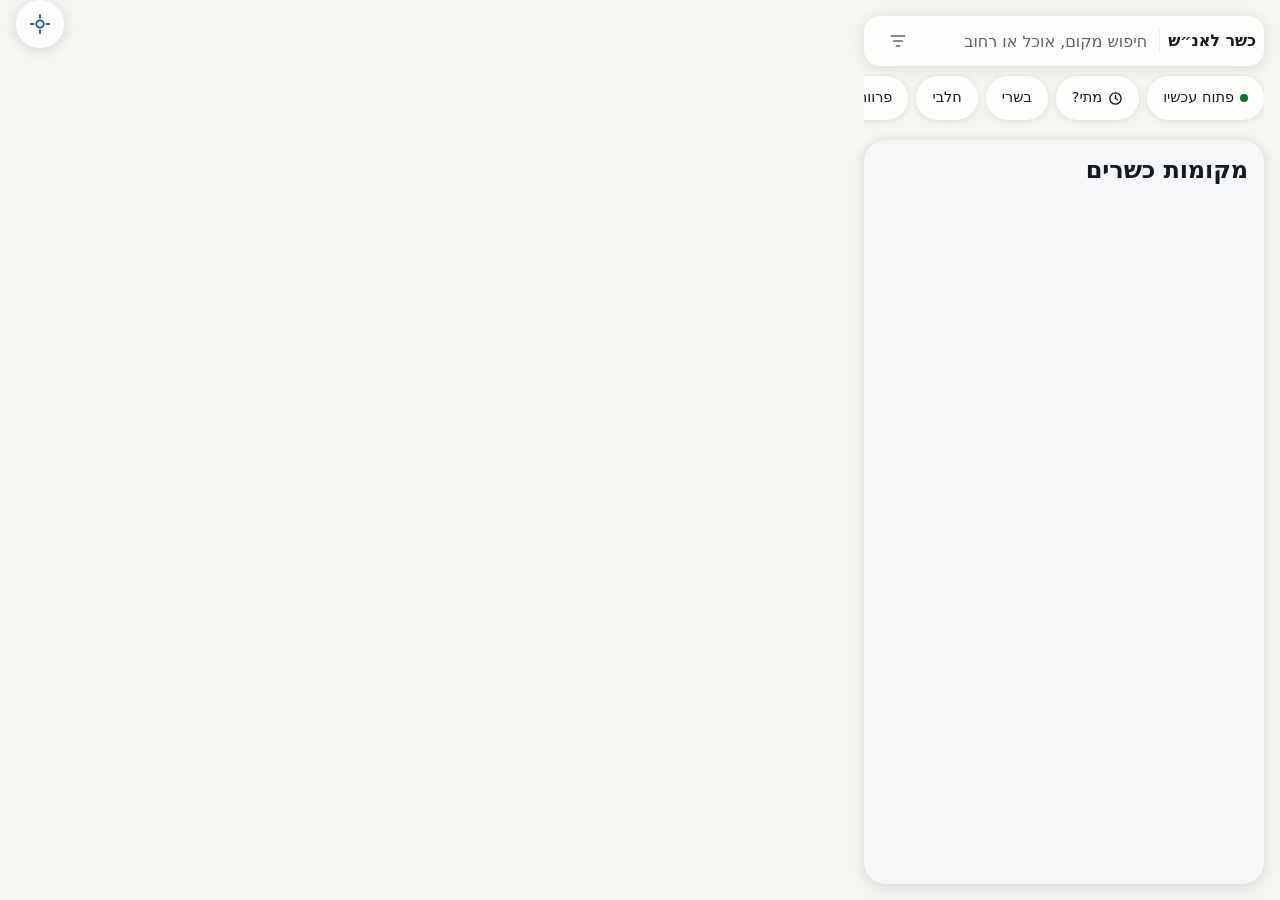
==== src/template.html @ d5790ea3 "S1-9 QA1-5 + REVIEW #3: pan race guard; theme-color light/dark; map style follows the system live Co" ====
<!DOCTYPE html>
<html lang="he" dir="rtl">
<head>
<meta charset="utf-8">
<meta name="viewport" content="width=device-width,initial-scale=1,viewport-fit=cover">
<meta name="theme-color" content="#F6F7F9" media="(prefers-color-scheme: light)"><meta name="theme-color" content="#0F1114" media="(prefers-color-scheme: dark)">
<meta name="description" content="מסעדות כשרות לאנ״ש לידך: מה פתוח עכשיו, הכשרות כפי שבמאגר מסעדות לאנ״ש חב״ד, ומרחק. גם לתכנון יום שישי.">
<meta property="og:type" content="website"><meta property="og:locale" content="he_IL"><meta property="og:site_name" content="כשר לאנ״ש">
<meta property="og:title" content="כשר לאנ״ש – מסעדות כשרות לידך">
<meta property="og:description" content="מה פתוח עכשיו, הכשרות והמרחק. לפי מאגר מסעדות לאנ״ש חב״ד.">
<meta property="og:image" content="https://vermillion-mousse-138977.netlify.app/og.png"><meta property="og:image:width" content="1200"><meta property="og:image:height" content="630">
<meta name="twitter:card" content="summary_large_image"><link rel="manifest" href="/manifest.webmanifest" crossorigin="use-credentials"><link rel="apple-touch-icon" href="/icon-180.png"><link rel="icon" type="image/png" href="/icon-192.png"><meta name="mobile-web-app-capable" content="yes"><meta name="apple-mobile-web-app-capable" content="yes"><meta name="apple-mobile-web-app-title" content="כשר לאנ״ש">
<title>כשר לאנ״ש – מסעדות כשרות לידך</title>
<link rel="stylesheet" href="/vendor/fonts.css">
<style>
/* Design system S1-7 – hybrid direction (Wolt base + Apple cleanliness), approved by the owner 26.11.
   Every colour, size, space, radius, shadow and duration is a token here; rules below use tokens only.
   Tekhelet (--brand) is for actions and the active state only. Contrast >= 4.5:1: scripts/contrast.py (CI). */
@font-face{font-family:"Rubik";src:url(/fonts/rubik.woff2) format("woff2");font-weight:400 600;font-style:normal;font-display:swap}
:root{
  color-scheme:light dark;
  /* type: Rubik, text 400/500, headings 600 */
  --font:"Rubik",system-ui,-apple-system,"Segoe UI",Arial,sans-serif;
  --fw-text:400;--fw-med:500;--fw-head:600;
  --fs-xs:12px;--fs-sm:13px;--fs-md:14.5px;--fs-base:15px;--fs-input:16px;--fs-lg:18px;--fs-xl:24px;--fs-title2:22px;--fs-2xl:27px;--fs-mk:14px;--fs-mk-sel:19px;
  --lh:1.45;--lh-tight:1.2;--ls-title:-.005em;
  /* spacing (4px scale) */
  --s1:4px;--s2:8px;--s3:12px;--s4:16px;--s5:20px;--s6:24px;--s7:32px;--s8:40px;
  /* sizes: tap targets >= 44px */
  --tap:44px;--search-h:50px;--chip-h:44px;--btn-h:48px;--fab:48px;--act-h:58px;--kb:40px;--kb-big:48px;--kb-mini:20px;--act-pri-h:52px;--row-h:80px;--pad-card:14px;--peek:168px;--sheet-gap:64px;--desk-top:140px;--desk-attr:432px;--toast-top:128px;
  --mk:28px;--mk-sel:40px;--mk-dot:10px;--cl:36px;--grab-w:38px;--grab-h:5px;--panel-w:400px;
  /* radii */
  --r-xs:8px;--r-sm:12px;--r-md:14px;--r-lg:16px;--r-xl:22px;--r-pill:999px;
  /* motion: restrained */
  --dur-fast:120ms;--dur:200ms;--dur-sheet:250ms;--ease:cubic-bezier(.2,.8,.2,1);--press:.98;
  --blur:blur(20px) saturate(1.7);
  --sb:env(safe-area-inset-bottom,0px);--st:env(safe-area-inset-top,0px);

  /* colour by role – light */
  --bg:#F6F7F9;--surface:#FFFFFF;--surface-hover:#FAFBFC;--ink:#16191E;--sub:#5B626C;--line:rgba(20,30,45,.08);--line-strong:#B3BAC4;--hover:rgba(20,30,45,.04);
  --brand:#0F5EA3;--on-brand:#FFFFFF;--brand-tint:#E6F0F9;--focus:#0F5EA3;
  --open:#11703A;--open-bg:#E5F2EA;--soon:#A24E00;--soon-bg:#FBEEDF;--closed:#B3261E;--closed-bg:#FBE9E7;
  --warn-ink:#704300;--warn-bg:#FFF3D6;
  /* kashrut groups (letter + colour + text); names are read by the script (HCOL) */
  --chabad:#24407A;--eda:#8C2D45;--landa:#6B5414;--products:#4B5563;--on-k:#FFFFFF;
  /* glass over the map (solid fallback below when backdrop-filter is missing) */
  --glass:rgba(255,255,255,.80);--glass-chip:rgba(255,255,255,.86);--glass-float:rgba(255,255,255,.90);--glass-solid:#FFFFFF;
  --grabber:#C9CDD3;--scrim:rgba(10,14,20,.38);--toast-bg:rgba(22,25,30,.92);--toast-ink:#FFFFFF;
  --map-bg:#F5F4F0;--map-halo:#F8F7F3;--pin-ring:#FFFFFF;--me:#2B7CFF;--me-halo:rgba(43,124,255,.18);--attr-bg:rgba(255,255,255,.75);
  /* shadows: very soft */
  --sh-card:0 1px 2px rgba(20,30,45,.04),0 2px 10px rgba(20,30,45,.05);
  --sh-float:0 2px 12px rgba(20,30,45,.14);--sh-search:0 2px 14px rgba(20,30,45,.10);--sh-chip:0 1px 6px rgba(20,30,45,.10);
  --sh-sheet:0 -6px 28px rgba(20,30,45,.09);--sh-mk:0 1px 4px rgba(20,30,45,.25);--sh-mk-sel:0 3px 8px rgba(20,30,45,.30);
}
@media (prefers-color-scheme:dark){:root{
  --bg:#0F1114;--surface:#1B1E23;--surface-hover:#22262C;--ink:#F1F3F6;--sub:#A3AAB4;--line:rgba(255,255,255,.08);--line-strong:#5A626D;--hover:rgba(255,255,255,.05);
  --brand:#5BA6E8;--on-brand:#07182A;--brand-tint:#16293C;--focus:#7DBBF0;
  --open:#62D394;--open-bg:#173A27;--soon:#F6AE5E;--soon-bg:#3B2A14;--closed:#FF8F85;--closed-bg:#3F1D1B;
  --warn-ink:#F6D184;--warn-bg:#3A2E12;
  --chabad:#A9C1F2;--eda:#F2A9BA;--landa:#E6C873;--products:#B9C1CC;--on-k:#121418;
  --glass:rgba(36,40,46,.82);--glass-chip:rgba(36,40,46,.88);--glass-float:rgba(36,40,46,.92);--glass-solid:#24282E;
  --grabber:#4A4F57;--scrim:rgba(0,0,0,.55);--toast-bg:rgba(241,243,246,.94);--toast-ink:#16191E;
  --map-bg:#22252A;--map-halo:#1A1C20;--pin-ring:#1B1E23;--me:#5BA6E8;--me-halo:rgba(91,166,232,.22);--attr-bg:rgba(27,30,35,.8);
  --sh-card:none;--sh-float:0 2px 12px rgba(0,0,0,.5);--sh-search:0 2px 14px rgba(0,0,0,.45);--sh-chip:none;
  --sh-sheet:0 -6px 28px rgba(0,0,0,.5);--sh-mk:0 1px 4px rgba(0,0,0,.5);--sh-mk-sel:0 3px 8px rgba(0,0,0,.55);
}}
*{box-sizing:border-box;-webkit-tap-highlight-color:transparent}
html,body{margin:0;height:100%;overflow:hidden;background:var(--bg);color:var(--ink);font-family:var(--font);font-weight:var(--fw-text);font-size:var(--fs-input);line-height:var(--lh);-webkit-font-smoothing:antialiased;-webkit-text-size-adjust:100%}
button,input,select{font:inherit;color:inherit}
button{cursor:pointer;transition:transform var(--dur-fast),background-color var(--dur),color var(--dur)}
button:active{transform:scale(var(--press))}
:focus{outline:none}
:focus-visible{outline:3px solid var(--focus);outline-offset:2px}
[hidden]{display:none!important}
/* the script still names the old font inline (kashrut letter, svg map) – Rubik wins */
[style*="Assistant"],text{font-family:var(--font)!important}

/* ---------- map ---------- */
#map{position:fixed;inset:0;z-index:0;background:var(--map-bg)}
#svgmap{position:fixed;inset:0;width:100%;height:100%;z-index:0;background:var(--map-bg)}

/* ---------- top bar: translucent search + chips over the map ---------- */
.topbar{position:fixed;top:calc(var(--s3) + var(--st));right:var(--s3);left:var(--s3);z-index:30;display:flex;flex-direction:column;gap:var(--s2);pointer-events:none}
.topbar>*{pointer-events:auto}
.sbar{display:flex;align-items:center;gap:var(--s1);height:var(--search-h);background:var(--glass);border-radius:var(--r-lg);box-shadow:var(--sh-search);padding:0 var(--s1) 0 var(--s3);-webkit-backdrop-filter:var(--blur);backdrop-filter:var(--blur)}
.brandmark{margin:0;flex:0 0 auto;font-weight:var(--fw-head);font-size:var(--fs-input);color:var(--ink);padding:0 var(--s1);letter-spacing:var(--ls-title);white-space:nowrap}
.sbar .sep{width:1px;height:var(--s6);background:var(--line)}
.sbar input{flex:1;min-width:0;border:0;outline:0;background:transparent;height:100%;font-size:var(--fs-input);padding:0 var(--s2);color:var(--ink)}
.sbar input::placeholder{color:var(--sub);opacity:1}
.sbar:focus-within{box-shadow:0 0 0 2px var(--focus),var(--sh-search)}
.ibtn{flex:0 0 var(--tap);height:var(--tap);border:0;background:transparent;border-radius:var(--r-sm);display:grid;place-items:center;color:var(--sub);position:relative}
.ibtn:hover{background:var(--hover)}
.ibtn .badge{position:absolute;top:var(--s1);left:var(--s1);min-width:18px;height:18px;border-radius:var(--r-pill);background:var(--brand);color:var(--on-brand);font-size:var(--fs-xs);font-weight:var(--fw-head);display:none;place-items:center;padding:0 5px;font-variant-numeric:tabular-nums}
.ibtn .badge.on{display:grid}
.chips{display:flex;gap:var(--s2);overflow-x:auto;scrollbar-width:none;padding:2px var(--s3) var(--s1);margin:0 calc(-1 * var(--s3))}
.chips::-webkit-scrollbar{display:none}
.chip{flex:0 0 auto;height:var(--chip-h);padding:0 var(--s4);border-radius:var(--r-xl);border:0;background:var(--glass-chip);box-shadow:var(--sh-chip);font-size:var(--fs-md);font-weight:var(--fw-med);color:var(--ink);display:flex;align-items:center;gap:6px;white-space:nowrap;font-variant-numeric:tabular-nums;-webkit-backdrop-filter:var(--blur);backdrop-filter:var(--blur)}
.chip.on{background:var(--brand);color:var(--on-brand)}
.chip .d{width:var(--s2);height:var(--s2);border-radius:50%;background:var(--open)}
.chip.on .d{background:currentColor}
.offl{padding:var(--s2) var(--s3);border-radius:var(--r-sm);background:var(--warn-bg);color:var(--warn-ink);font-size:var(--fs-sm);font-weight:var(--fw-med);text-align:center;box-shadow:var(--sh-float)}

/* ---------- floating map button ---------- */
.fab{position:fixed;z-index:20;left:var(--s3);width:var(--fab);height:var(--fab);border-radius:50%;border:0;background:var(--glass-float);box-shadow:var(--sh-float);display:grid;place-items:center;color:var(--brand);transition:bottom var(--dur-sheet) var(--ease);-webkit-backdrop-filter:var(--blur);backdrop-filter:var(--blur)}
@supports not ((backdrop-filter:blur(1px)) or (-webkit-backdrop-filter:blur(1px))){.sbar,.chip:not(.on),.fab{background:var(--glass-solid)}}

/* ---------- sheet ---------- */
.sheet{position:fixed;left:0;right:0;bottom:0;z-index:25;height:calc(100% - var(--sheet-gap) - var(--st));background:var(--bg);border-radius:var(--r-xl) var(--r-xl) 0 0;box-shadow:var(--sh-sheet);display:flex;flex-direction:column;transform:translateY(calc(100% - var(--peek)));transition:transform var(--dur-sheet) var(--ease);will-change:transform;touch-action:none}
.sheet.drag{transition:none}
.shead{flex:0 0 auto;padding:var(--s2) var(--s4) var(--s2);cursor:grab}
.grab{width:var(--grab-w);height:var(--grab-h);border-radius:3px;background:var(--grabber);margin:0 auto var(--s3)}
.stitle{display:flex;align-items:baseline;justify-content:space-between;gap:var(--s3)}
.stitle h2{margin:0;font-size:var(--fs-xl);font-weight:var(--fw-head);line-height:var(--lh-tight);letter-spacing:var(--ls-title)}
.stitle span{font-size:var(--fs-sm);color:var(--sub);font-variant-numeric:tabular-nums;white-space:nowrap}
.sbody{flex:1;overflow-y:auto;overscroll-behavior:contain;touch-action:pan-y;padding:0 var(--s4) calc(var(--s4) + var(--sb))}
.sec-h{font-size:var(--fs-lg);font-weight:var(--fw-head);color:var(--ink);padding:var(--s4) 2px var(--s2)}

/* place row: white rounded card, no lines, ~80px: name / address / kashrut · status label */
.item{display:flex;gap:var(--s3);align-items:center;width:100%;min-height:var(--row-h);text-align:right;border:0;background:var(--surface);border-radius:var(--r-lg);box-shadow:var(--sh-card);padding:10px var(--pad-card);margin-bottom:var(--s2);color:var(--ink)}
.item:hover{background:var(--surface-hover)}
/* kashrut badge: the letter is the badge, the food icon a small white tag on it */
.item .pinx{flex:0 0 var(--kb);height:var(--kb);border-radius:50%;display:grid;place-items:center;color:var(--on-k);position:relative;align-self:center}
.pinx svg{position:absolute;bottom:-3px;left:-5px;width:var(--kb-mini);height:var(--kb-mini);padding:3px;border-radius:50%;background:var(--surface);color:var(--sub);box-shadow:var(--sh-mk);stroke-width:2.2}
.pinx i{font:var(--fw-head) var(--fs-lg)/1 var(--font);font-style:normal}
.item .bd{flex:1;min-width:0;display:flex;flex-direction:column;gap:1px}
.item .nm{font-size:var(--fs-input);font-weight:var(--fw-med);line-height:1.25;white-space:nowrap;overflow:hidden;text-overflow:ellipsis}
.item .l2{font-size:var(--fs-sm);color:var(--sub);line-height:1.35;white-space:nowrap;overflow:hidden;text-overflow:ellipsis}
.item .l3{display:flex;flex-wrap:wrap;gap:var(--s1) var(--s2);font-size:var(--fs-sm);margin-top:3px;align-items:center;color:var(--sub)}
.item .kh{font-weight:var(--fw-med);white-space:nowrap;overflow:hidden;text-overflow:ellipsis;max-width:100%}
.item .l3 [class^="st-"]{display:inline-block;padding:1px var(--s2);border-radius:var(--r-xs);font-weight:var(--fw-med)}
.item .ds{flex:0 0 auto;align-self:flex-start;font-size:var(--fs-sm);font-weight:var(--fw-med);color:var(--sub);text-align:left;margin-top:2px;font-variant-numeric:tabular-nums}
.item .src{color:var(--warn-ink);font-weight:var(--fw-med);margin-top:3px}
/* status: text colour + quiet label background */
.st-y{color:var(--open);background:var(--open-bg)}.st-s{color:var(--soon);background:var(--soon-bg)}.st-n{color:var(--closed);background:var(--closed-bg)}
.st-u{color:var(--sub);font-weight:var(--fw-med)}.st-x{color:var(--closed);background:var(--closed-bg);text-decoration:line-through}
[class^="st-"]{font-variant-numeric:tabular-nums}
.k-chabad{color:var(--chabad)}.k-eda{color:var(--eda)}.k-landa{color:var(--landa)}.k-products{color:var(--products)}
.b-chabad{background:var(--chabad)}.b-eda{background:var(--eda)}.b-landa{background:var(--landa)}
.b-products{background:var(--surface);color:var(--products)!important;box-shadow:inset 0 0 0 2px var(--products)}
.more{display:flex;align-items:center;justify-content:center;width:100%;margin:var(--s1) 0 var(--s2);min-height:var(--tap);padding:0 var(--s4);border-radius:var(--r-md);border:0;background:var(--surface);box-shadow:var(--sh-card);font-weight:var(--fw-med);font-size:var(--fs-md);color:var(--brand)}
.empty{display:flex;flex-direction:column;align-items:center;gap:6px;padding:var(--s7) var(--s6);text-align:center;color:var(--sub);line-height:1.5}
.empty b{display:block;color:var(--ink);font-size:var(--fs-input);font-weight:var(--fw-med)}
.empty .btn{margin-top:var(--s2)}
/* "what's near you": calm card, quiet tinted town button */
.cta{display:flex;gap:var(--s3);align-items:center;margin:var(--s1) 0 var(--s2);padding:var(--s3) var(--pad-card);border-radius:var(--r-lg);background:var(--surface);box-shadow:var(--sh-card)}
.cta p{margin:0;flex:1;font-size:var(--fs-sm);color:var(--sub);line-height:1.45}
.cta p b{display:block;color:var(--ink);font-size:var(--fs-base);font-weight:var(--fw-med)}
.btn{min-height:var(--tap);height:var(--tap);padding:0 var(--s4);border-radius:var(--r-md);border:0;font-weight:var(--fw-med);white-space:nowrap;display:inline-flex;align-items:center;justify-content:center;gap:6px}
.btn.pri{background:var(--brand);color:var(--on-brand)}
.btn.ghost{background:var(--brand-tint);color:var(--brand)}
.note{margin:var(--s1) 2px var(--s2);color:var(--sub);font-size:var(--fs-sm);line-height:1.5}
.shab{margin:var(--s1) 0 var(--s2);padding:10px var(--s3);border-radius:var(--r-lg);background:var(--surface);box-shadow:var(--sh-card);color:var(--ink);font-size:var(--fs-md);font-weight:var(--fw-med);line-height:1.45;font-variant-numeric:tabular-nums}
.instc{margin:var(--s1) 0 var(--s2);padding:var(--s3) var(--pad-card);border-radius:var(--r-lg);background:var(--surface);box-shadow:var(--sh-card);display:flex;gap:var(--s2);align-items:center}
.instc p{flex:1;margin:0;font-size:var(--fs-sm);color:var(--sub);line-height:1.45}.instc p b{color:var(--ink);font-weight:var(--fw-med);font-size:var(--fs-base)}
.recent{display:flex;gap:var(--s2);overflow-x:auto;scrollbar-width:none;padding:0 0 var(--s2);margin:0 calc(-1 * var(--s4));padding-inline:var(--s4)}
.recent::-webkit-scrollbar{display:none}
.recent button{flex:0 0 auto;min-height:var(--tap);padding:0 var(--s4);border:0;border-radius:var(--r-xl);background:var(--surface);box-shadow:var(--sh-card);font-weight:var(--fw-med);font-size:var(--fs-md);color:var(--ink)}
.foot{padding:var(--s5) 2px var(--s1);font-size:var(--fs-xs);color:var(--sub);line-height:1.6}
.foot a{color:var(--brand);display:inline-block;padding:var(--s3) 0}

/* ---------- place card: calm large title, small grey metadata, white groups ---------- */
.det{padding:0}
.det .back{display:inline-flex;align-items:center;gap:var(--s1);border:0;background:transparent;color:var(--brand);font-weight:var(--fw-med);padding:0 var(--s2);margin-inline-start:calc(-1 * var(--s2));height:var(--tap);border-radius:var(--r-md)}
.det .hd{display:flex;align-items:flex-start;gap:var(--s2);margin-top:var(--s2)}
.det h3{flex:1;margin:0;font-size:var(--fs-2xl);font-weight:var(--fw-head);line-height:1.15;letter-spacing:var(--ls-title);text-wrap:balance}
.fav{flex:0 0 var(--tap);height:var(--tap);border:0;background:transparent;color:var(--brand);display:grid;place-items:center;border-radius:50%;margin-top:-6px}
.det .addr{color:var(--sub);font-size:var(--fs-base);margin-top:var(--s1)}
.det .row{display:flex;gap:var(--s1) var(--s3);flex-wrap:wrap;margin-top:var(--s3);font-size:var(--fs-sm);color:var(--sub);align-items:center}
.det .row [class^="st-"]{flex-basis:auto;padding:5px var(--s3);border-radius:10px;font-size:var(--fs-base);font-weight:var(--fw-med)}
.det .row .st-u{padding:0}
.acts{display:grid;grid-template-columns:repeat(3,1fr);gap:var(--s2);margin:var(--s4) 0}
.acts a,.acts button{min-height:var(--act-h);padding:var(--s2) var(--s1);border-radius:var(--r-md);border:0;background:var(--surface);box-shadow:var(--sh-card);display:flex;flex-direction:column;align-items:center;justify-content:center;gap:var(--s1);color:var(--brand);text-decoration:none;font-size:var(--fs-sm);font-weight:var(--fw-med)}
.acts a.pri{grid-column:1/-1;flex-direction:row;gap:var(--s2);min-height:var(--act-pri-h);background:var(--brand);color:var(--on-brand);font-size:var(--fs-input);box-shadow:none}
.acts .off{color:var(--sub);opacity:.6;pointer-events:none;box-shadow:none;background:transparent}
.acts small{display:block;font-size:var(--fs-xs);font-weight:var(--fw-text);direction:ltr;white-space:nowrap;color:var(--sub);font-variant-numeric:tabular-nums}.acts a span{text-align:center}
.kbox{display:flex;gap:var(--s3);align-items:center;padding:var(--pad-card);border-radius:var(--r-lg);background:var(--surface);box-shadow:var(--sh-card)}
.kbox .ks{flex:0 0 var(--kb-big);height:var(--kb-big);border-radius:50%;display:grid;place-items:center;color:var(--on-k);font-weight:var(--fw-head)!important}
.kbox .kt{font-size:var(--fs-sm);color:var(--sub);font-weight:var(--fw-med)}
.kbox .kn{font-size:var(--fs-input);font-weight:var(--fw-med);line-height:1.35}
.ksrc{font-size:var(--fs-xs);color:var(--sub);margin-top:var(--s1);line-height:1.45}
.dl{margin-top:10px;padding:var(--pad-card);border-radius:var(--r-lg);background:var(--surface);box-shadow:var(--sh-card)}
.dl h4{margin:0 0 var(--s2);font-size:var(--fs-sm);color:var(--sub);font-weight:var(--fw-head)}
.hrs{display:grid;grid-template-columns:auto 1fr;gap:6px var(--s4);font-size:var(--fs-base);font-variant-numeric:tabular-nums}
.hrs span:nth-child(odd){color:var(--sub)}
.hrs .t{font-weight:var(--fw-med);color:var(--ink)!important}
.hrs bdi{unicode-bidi:isolate;direction:ltr;text-align:right}
.src{font-size:var(--fs-xs);color:var(--sub);margin-top:var(--s2);line-height:1.5}
.src .stale{color:var(--warn-ink);font-weight:var(--fw-med)}
.dl .src .stale:only-child{display:block;padding:var(--s2) var(--s3);border-radius:var(--r-sm);background:var(--warn-bg)}
.warn{font-size:var(--fs-sm);color:var(--sub);margin:var(--s4) 2px var(--s2);line-height:1.5}

/* ---------- dialogs (filter, when, town) ---------- */
.scrim{position:fixed;inset:0;background:var(--scrim);z-index:40;opacity:0;pointer-events:none;transition:opacity var(--dur)}
.scrim.on{opacity:1;pointer-events:auto}
.dlg{position:fixed;z-index:50;left:0;right:0;bottom:0;max-height:88%;overflow:auto;background:var(--bg);border-radius:var(--r-xl) var(--r-xl) 0 0;box-shadow:var(--sh-sheet);padding:var(--s2) var(--s4) calc(var(--s4) + var(--sb));scroll-padding-bottom:90px;transform:translateY(calc(100% + var(--s8)));transition:transform var(--dur-sheet) var(--ease)}
.dlg::before{content:"";display:block;width:var(--grab-w);height:var(--grab-h);border-radius:3px;background:var(--grabber);margin:var(--s1) auto var(--s3)}
.dlg.on{transform:none}
.dlg h3{margin:var(--s1) 0 0;font-size:var(--fs-title2);font-weight:var(--fw-head);letter-spacing:var(--ls-title)}
.fg{margin-top:var(--s5)}
.fg h4{margin:0 0 var(--s2);font-size:var(--fs-sm);font-weight:var(--fw-head);color:var(--sub)}
.opts{display:flex;flex-wrap:wrap;gap:var(--s2)}
.opt{min-height:var(--tap);padding:0 var(--s4);border-radius:var(--r-xl);border:0;background:var(--surface);box-shadow:var(--sh-card);font-size:var(--fs-md);font-weight:var(--fw-med);display:flex;align-items:center;gap:var(--s2);color:var(--ink)}
.opt.on{background:var(--brand);color:var(--on-brand);box-shadow:none}
.opt .d{width:10px;height:10px;border-radius:50%}
.opt.on .d{box-shadow:0 0 0 2px var(--on-brand)}
.sel{width:100%;height:var(--btn-h);border:0;border-radius:var(--r-md);padding:0 var(--s3);background:var(--surface);box-shadow:var(--sh-card);font-size:var(--fs-input);color:var(--ink)}
.fg:last-of-type{margin-bottom:var(--s2)}
.dbar{position:sticky;bottom:calc(-1 * var(--s4) - var(--sb));display:flex;gap:var(--s2);background:var(--bg);padding:14px 0 6px;margin-top:var(--s4)}
.dbar .btn{flex:1;height:var(--btn-h);font-size:var(--fs-base)}
.dbar .btn.ghost{flex:0 0 auto;padding:0 var(--s5)}

.toast{position:fixed;z-index:60;top:calc(var(--toast-top) + var(--st));left:50%;transform:translate(-50%,-8px);background:var(--toast-bg);color:var(--toast-ink);padding:11px 18px;border-radius:var(--r-lg);font-size:var(--fs-sm);font-weight:var(--fw-med);box-shadow:var(--sh-float);opacity:0;transition:opacity var(--dur),transform var(--dur);pointer-events:none;max-width:90%}
.toast.on{opacity:1;transform:translate(-50%,0)}

/* ---------- maplibre essentials (full css also loaded) ---------- */
.maplibregl-map{overflow:hidden;position:relative;direction:ltr;font-family:var(--font)}
.maplibregl-canvas{position:absolute;left:0;top:0}
.maplibregl-marker{position:absolute;top:0;left:0;will-change:transform}
.maplibregl-ctrl-bottom-right{position:absolute;right:0;bottom:calc(var(--peek) + var(--s1));z-index:2}
.attr{position:absolute;right:0;bottom:calc(var(--peek) + var(--s1));z-index:2;direction:ltr;font-size:var(--fs-xs);background:var(--attr-bg);padding:1px 6px;border-radius:var(--r-xs) 0 0 0;color:var(--ink)}.attr a{color:inherit}
/* markers: a circle with the kashrut letter, a status dot when open, faded otherwise; selected = larger pin */
.mkw{cursor:pointer;position:relative;padding:var(--s2)}
.mkw.top{z-index:5}
.mk{position:relative;width:var(--mk);height:var(--mk);border-radius:50%;border:2px solid var(--pin-ring);box-shadow:var(--sh-mk);display:grid;place-items:center;color:var(--on-k);font:var(--fw-head) var(--fs-mk)/1 var(--font);transition:transform var(--dur-fast)}
.mk:not(.op):not(.sel){opacity:.6}
.mk.op::after{content:"";position:absolute;top:-3px;left:-3px;width:var(--mk-dot);height:var(--mk-dot);border-radius:50%;background:var(--open);border:2px solid var(--pin-ring)}
.mk[style*="--products"]{background:var(--surface)!important;color:var(--products);box-shadow:inset 0 0 0 2px var(--products),var(--sh-mk)}
.mk.ap{background:var(--surface)!important;border:2px dashed currentColor}
.mk.sel{width:var(--mk-sel);height:var(--mk-sel);border-width:3px;font-size:var(--fs-mk-sel);box-shadow:var(--sh-mk-sel);transform:translateY(-24px)}
.mk.sel::before{content:"";position:absolute;left:50%;bottom:-11px;width:12px;height:12px;background:inherit;border:solid var(--pin-ring);border-width:0 3px 3px 0;transform:translateX(-50%) rotate(45deg);z-index:-1}
.mk.sel.ap::before{background:var(--surface);border-color:currentColor;border-style:dashed}
.mkl{position:absolute;top:50%;left:calc(100% - 2px);transform:translateY(-50%);padding:0 2px;font:var(--fw-head) var(--fs-sm)/1.3 var(--font);white-space:nowrap;color:var(--ink);text-shadow:0 0 3px var(--map-halo),0 0 3px var(--map-halo),0 0 3px var(--map-halo)}
.mkw.top .mkl{top:calc(50% + var(--s1));left:50%;transform:translateX(-50%)}
.cl{min-width:var(--cl);height:var(--cl);border-radius:var(--r-pill);background:var(--brand);color:var(--on-brand);display:grid;place-items:center;font:var(--fw-head) var(--fs-md)/1 var(--font);font-variant-numeric:tabular-nums;border:2px solid var(--pin-ring);box-shadow:var(--sh-mk);padding:0 var(--s2)}
.me{width:18px;height:18px;border-radius:50%;background:var(--me);border:3px solid var(--pin-ring);box-shadow:0 0 0 var(--s2) var(--me-halo),var(--sh-mk)}

/* ---------- desktop: side panel ---------- */
@media (min-width:900px){
  .topbar{right:var(--s4);left:auto;width:var(--panel-w);top:var(--s4)}
  .chips{margin:0;padding-inline:0}
  .sheet{right:var(--s4);left:auto;width:var(--panel-w);top:var(--desk-top);bottom:var(--s4);height:auto;border-radius:var(--r-xl);transform:none!important;box-shadow:var(--sh-float)}
  .shead{cursor:default;padding-top:var(--s4)}.grab{display:none}
  .fab{left:var(--s4)}
  .dlg{left:auto;right:var(--s4);width:var(--panel-w);bottom:var(--s4);border-radius:var(--r-xl)}
  .dlg::before{display:none}
  .toast{top:auto;bottom:var(--s6)}
  .attr,.maplibregl-ctrl-bottom-right{bottom:0;right:var(--desk-attr)}
}
@media (max-width:330px){.brandmark,.sbar .sep{display:none}.cta{flex-direction:column;align-items:stretch}.cta .btn{white-space:normal;height:auto;min-height:var(--tap)}.acts{grid-template-columns:repeat(2,1fr)}}
.report-slot{display:none} /* reserved: "report a mistake" button, deferred by decision */
@media (prefers-reduced-motion:reduce){*,*::before,*::after{scroll-behavior:auto!important;transition:none!important;animation:none!important}button:active{transform:none}}
</style>
</head>
<body>
<div id="map"></div>
<svg id="svgmap" hidden></svg>

<div class="topbar">
  <div id="offl" class="offl" role="status" hidden></div>
  <div class="sbar" role="search">
    <h1 class="brandmark">כשר לאנ״ש</h1>
    <span class="sep"></span>
    <input id="q" type="search" placeholder="חיפוש מקום, אוכל או רחוב" autocomplete="off" enterkeyhint="search" aria-label="חיפוש">
    <button class="ibtn" id="fBtn" aria-label="סינון"><svg width="20" height="20" viewBox="0 0 24 24" fill="none" stroke="currentColor" stroke-width="2" stroke-linecap="round"><path d="M4 6h16M7 12h10M10 18h4"/></svg><span class="badge" id="fN"></span></button>
  </div>
  <div class="chips" id="chips">
    <button class="chip" id="cOpen" aria-pressed="false"><span class="d"></span><span id="cOpenT">פתוח עכשיו</span></button>
    <button class="chip" id="cFri" aria-pressed="false" hidden>פתוח בשישי</button>
    <button class="chip" id="cWhen" aria-haspopup="dialog"><svg width="15" height="15" viewBox="0 0 24 24" fill="none" stroke="currentColor" stroke-width="2.2" stroke-linecap="round" aria-hidden="true"><circle cx="12" cy="12" r="9"/><path d="M12 7v5l3 2"/></svg><span id="cWhenT">מתי?</span></button>
    <button class="chip" data-t="בשרי">בשרי</button>
    <button class="chip" data-t="חלבי">חלבי</button>
    <button class="chip" data-t="פרווה">פרווה</button>
    <button class="chip" data-f="פיצה">פיצה</button>
    <button class="chip" data-f="מאפייה וקונדיטוריה">מאפיות</button>
    <button class="chip" data-f="פלאפל ושווארמה">פלאפל ושווארמה</button>
    <button class="chip" data-f="המבורגר וגריל">בשרים וגריל</button>
    <button class="chip" data-f="מסעדה">מסעדות</button>
  </div>
</div>

<button class="fab" id="meBtn" aria-label="המיקום שלי"><svg width="22" height="22" viewBox="0 0 24 24" fill="none" stroke="currentColor" stroke-width="2" stroke-linecap="round"><circle cx="12" cy="12" r="4"/><path d="M12 2v3M12 19v3M2 12h3M19 12h3"/></svg></button>

<section class="sheet" id="sheet" role="main" aria-label="תוצאות">
  <div class="shead" id="shead"><div class="grab"></div><div class="stitle"><h2 id="sTitle" tabindex="-1">מקומות כשרים</h2><span id="sSub" aria-live="polite"></span></div></div>
  <div class="sbody" id="sbody"></div>
</section>

<div class="scrim" id="scrim"></div>
<div class="dlg" id="dlg" role="dialog" aria-modal="true" aria-labelledby="dlgT" inert></div>
<div class="toast" id="toast" role="status"></div>

<script>
const PLACES = /*DATA*/;
const CITY = /*CITIES*/;
let DATA_UPDATED = /*UPDATED*/, DATA_REV = /*REV*/;
</script>
<script>
(() => {
'use strict';
const $ = id => document.getElementById(id);
const esc = s => String(s ?? '').replace(/[&<>"']/g, c => ({'&':'&amp;','<':'&lt;','>':'&gt;','"':'&quot;',"'":'&#39;'}[c]));
const LS = { get(k,d){ try{ const v = localStorage.getItem(k); return v ? JSON.parse(v) : d; } catch { return d; } }, set(k,v){ try{ localStorage.setItem(k, JSON.stringify(v)); } catch {} } };
const HC = { chabad:'חב״ד', eda:'העדה החרדית', landa:'לנדא', products:'מוצרי העדה/לנדא' };
const HCOL = { chabad:'var(--chabad)', eda:'var(--eda)', landa:'var(--landa)', products:'var(--products)' }; // from the design tokens
const HL = { chabad:'ח', eda:'ע', landa:'ל', products:'מ' };
/*LOGIC*/
const KINDS = [['מסעדה','מסעדות ומאפיות'],['אוכל לשבת','אוכל מוכן לשבת'],['קייטרינג','קייטרינג'],['אולם אירועים','אולמות אירועים'],['מלון','בתי מלון'],['בית הארחה','בתי הארחה']];
PLACES.forEach((p, i) => { p.id = i; });

// ---------- icons ----------
const sv = d => `<svg viewBox="0 0 24 24" width="20" height="20" fill="none" stroke="currentColor" stroke-width="1.9" stroke-linecap="round" stroke-linejoin="round" aria-hidden="true">${d}</svg>`;
const FK = '<path d="M7 3v8a2 2 0 0 0 2 2v8M5 3v5M9 3v5M17 21V3c-2 1-3 4-3 8h3"/>';
const ICO = {
  'פיצה': sv('<path d="M12 3 3.5 18.5c5.5 3 11.5 3 17 0z"/><circle cx="11" cy="11" r="1"/><circle cx="13.5" cy="15" r="1"/><circle cx="9.5" cy="15.5" r="1"/>'),
  'מאפייה וקונדיטוריה': sv('<path d="M4 13c0-4 3.6-6 8-6s8 2 8 6v4a2 2 0 0 1-2 2H6a2 2 0 0 1-2-2z"/><path d="M9 9.5 8 13M13 9l-.5 4M16.5 9.8 16 13"/>'),
  'פלאפל ושווארמה': sv('<path d="M5 20c-1-6 1-12 7-16 6 4 8 10 7 16"/><circle cx="10" cy="12" r="1.6"/><circle cx="14" cy="14" r="1.6"/>'),
  'המבורגר וגריל': sv('<path d="M4 11a8 6 0 0 1 16 0z"/><path d="M3 14.5h18"/><path d="M4 18h16a2 2 0 0 1-2 2H6a2 2 0 0 1-2-2z"/>'),
  'גלידה': sv('<path d="M7.5 10a4.5 4.5 0 1 1 9 0"/><path d="M7 10h10l-5 11z"/>'),
  'סושי': sv('<ellipse cx="12" cy="9" rx="8" ry="3.5"/><path d="M4 9v6c0 2 3.6 3.5 8 3.5s8-1.5 8-3.5V9"/>'),
  'קפה': sv('<path d="M4 9h13v5a5 5 0 0 1-5 5H9a5 5 0 0 1-5-5z"/><path d="M17 11h1.5a2 2 0 0 1 0 4H17"/>'),
  'בייגל': sv('<circle cx="12" cy="12" r="8"/><circle cx="12" cy="12" r="2.6"/>'),
  'מעדנייה ואוכל מוכן': sv('<path d="M4 10h16v6a4 4 0 0 1-4 4H8a4 4 0 0 1-4-4z"/><path d="M2 10h20"/>'),
  'קייטרינג בשרי': sv('<path d="M3 18h18M5 18a7 7 0 0 1 14 0M12 9V7"/>'),
  'קייטרינג חלבי': sv('<path d="M3 18h18M5 18a7 7 0 0 1 14 0M12 9V7"/>'),
  'אוכל לשבת': sv('<path d="M8 21V11h3v10M13 21V11h3v10M6 21h12"/><path d="M9.5 8c-1-1-.3-2.5 0-3 .3.5 1 2 0 3zM14.5 8c-1-1-.3-2.5 0-3 .3.5 1 2 0 3z"/>'),
  'אולם אירועים': sv('<path d="M4 21V10l8-6 8 6v11M9 21v-6h6v6"/>'),
  'בית הארחה לשבת': sv('<path d="M4 21V10l8-6 8 6v11M9 21v-6h6v6"/>'),
  'מלון': sv('<path d="M3 19V6M3 15h18v4M21 15v-3a3 3 0 0 0-3-3h-7v6"/><circle cx="7" cy="11" r="2"/>'),
  'מסעדה': sv(FK), 'אחר': sv(FK)
};
const ico = p => ICO[p.f] || ICO['אחר'];
const IC = {
  nav:'<svg width="20" height="20" viewBox="0 0 24 24" fill="none" stroke="currentColor" stroke-width="2" stroke-linecap="round" stroke-linejoin="round"><path d="m3 11 18-8-8 18-2-8-8-2z"/></svg>',
  gm:'<svg width="20" height="20" viewBox="0 0 24 24" fill="none" stroke="currentColor" stroke-width="2" stroke-linecap="round" stroke-linejoin="round"><path d="M12 21s-7-6.2-7-11.5A7 7 0 0 1 19 9.5C19 14.8 12 21 12 21z"/><circle cx="12" cy="9.5" r="2.5"/></svg>',
  tel:'<svg width="20" height="20" viewBox="0 0 24 24" fill="none" stroke="currentColor" stroke-width="2" stroke-linecap="round" stroke-linejoin="round"><path d="M22 16.9v3a2 2 0 0 1-2.2 2 19.8 19.8 0 0 1-8.6-3.1 19.5 19.5 0 0 1-6-6A19.8 19.8 0 0 1 2.1 4.2 2 2 0 0 1 4.1 2h3a2 2 0 0 1 2 1.7c.1.9.4 1.8.7 2.7a2 2 0 0 1-.5 2.1L8 9.8a16 16 0 0 0 6 6l1.3-1.3a2 2 0 0 1 2.1-.4c.9.3 1.8.6 2.7.7a2 2 0 0 1 1.7 2z"/></svg>',
  share:'<svg width="20" height="20" viewBox="0 0 24 24" fill="none" stroke="currentColor" stroke-width="2" stroke-linecap="round" stroke-linejoin="round" aria-hidden="true"><circle cx="18" cy="5" r="3"/><circle cx="6" cy="12" r="3"/><circle cx="18" cy="19" r="3"/><path d="M8.6 13.5l6.8 4M15.4 6.5l-6.8 4"/></svg>',
  back:'<svg width="18" height="18" viewBox="0 0 24 24" fill="none" stroke="currentColor" stroke-width="2.2" stroke-linecap="round" stroke-linejoin="round"><path d="m9 6 6 6-6 6"/></svg>'
};

// ---------- state ----------
const DEF = { open:false, hc:[], t:[], food:'', kind:'מסעדה', city:'', sort:'dist' };
const S = Object.assign({}, DEF, LS.get('kl3_f', {}), { q:'' });
let ME = LS.get('kl3_me', null);
if (ME && ME.src === 'gps') { ME = null; LS.set('kl3_me', null); } // GPS position is never kept on the device
let sel = null, shown = 40, rows = [];
S.when = null; // planned time (Date) or null = now
const T = () => S.when ? new Date(S.when) : IL();
const status = (p, now = T()) => statusAt(p, now, !!S.when);
let INST = null; const STANDALONE = matchMedia('(display-mode: standalone)').matches || navigator.standalone === true; const IOS = /iphone|ipad|ipod/i.test(navigator.userAgent);

// ---------- geo ----------
const km = (a, b) => { const dLa = rad(b.lat-a.lat), dLo = rad(b.lng-a.lng); const x = Math.sin(dLa/2)**2 + Math.cos(rad(a.lat))*Math.cos(rad(b.lat))*Math.sin(dLo/2)**2; return 12742*Math.asin(Math.sqrt(x)); };
const cityLL = c => CITY[c] ? { lat:CITY[c][0], lng:CITY[c][1] } : null;
const exact = p => !!(p.g && p.g.loc);
const LLof = p => exact(p) ? p.g.loc : cityLL(p.c);
const NEAR_KM = 12;
const REF = () => ME || (S.city ? cityLL(S.city) : null);
const distOf = p => { const ll = LLof(p), r = REF(); return r && ll ? km(r, ll) : null; };
function distTxt(p, d) {
  if (d == null) return '';
  if (!exact(p)) return d < 4 ? 'ב' + p.c : '~' + (d < 10 ? d.toFixed(1) : Math.round(d)) + ' ק״מ';
  if (d < 1.5) { const m = Math.max(1, Math.round(d * 1.3 / 5 * 60)); return m + ' דק׳ הליכה'; }
  return (d < 10 ? d.toFixed(1) : Math.round(d)) + ' ק״מ';
}
function nearestCity(ll) { let b = null, bd = 1e9; for (const c in CITY) { const d = km(ll, cityLL(c)); if (d < bd) { bd = d; b = c; } } return b; }

// ---------- open status ----------
const RM = matchMedia('(prefers-reduced-motion: reduce)').matches;
const ease = o => map && map.easeTo(RM ? Object.assign({}, o, { duration: 0 }) : o);
const buzz = () => { try { if (navigator.vibrate && (!navigator.userActivation || navigator.userActivation.hasBeenActive)) navigator.vibrate(8); } catch {} };
document.addEventListener('click', e => { if (e.target.closest && e.target.closest('.chip,.item,.opt,.mkw,.acts a,.acts button')) buzz(); }, true);
const fmtDate = s => { const [y, m, d] = String(s).split('-').map(Number); return y ? `${d} ב${MONTHS[m - 1]} ${y}` : ''; };
const MONTHS = ['ינואר','פברואר','מרץ','אפריל','מאי','יוני','יולי','אוגוסט','ספטמבר','אוקטובר','נובמבר','דצמבר'];
const STALE_MONTHS = 6;
function srcLine(g) {
  const c = g && g.chk; if (!c) return '<div class="src">כדאי לוודא את השעות לפני שיוצאים.</div>';
  const [y, m] = c.split('-').map(Number), n = IL(), age = (n.getFullYear() - y) * 12 + n.getMonth() + 1 - m;
  return `<div class="src">לפי Google Maps, נבדק ב${MONTHS[m - 1]} ${y}. ${age > STALE_MONTHS ? '<span class="stale">ייתכן שהשעות השתנו מאז.</span> ' : ''}כדאי לוודא לפני שיוצאים.</div>`;
}
// g.q quality flags (data/schema.json): hours that look wrong are shown as published, with a note beside them (owner decision 26.11)
const DOUBT = 'נראה שהמידע אינו מדוייק';
const doubtful = p => !!(p.g && Array.isArray(p.g.q) && (p.g.q.includes('hours-shabbat') || p.g.q.includes('hours-24h')));
const nPl = n => n === 1 ? 'מקום אחד' : n + ' מקומות';
const byU = u => PLACES.find(p => p.u === u);
const favs = () => LS.get('kl3_fav', []), isFav = p => favs().includes(p.u);
function toggleFav(p) { const f = favs(); LS.set('kl3_fav', f.includes(p.u) ? f.filter(x => x !== p.u) : [p.u, ...f].slice(0, 50)); }
function addRecent(p) { const r = LS.get('kl3_rec', []).filter(x => x !== p.u); LS.set('kl3_rec', [p.u, ...r].slice(0, 8)); }
const starSVG = on => `<svg width="22" height="22" viewBox="0 0 24 24" fill="${on ? 'currentColor' : 'none'}" stroke="currentColor" stroke-width="2" stroke-linejoin="round" aria-hidden="true"><path d="M12 3l2.7 5.6 6.1.9-4.4 4.3 1 6.1L12 17l-5.4 2.9 1-6.1L3.2 9.5l6.1-.9z"/></svg>`;
function personalHTML(now) {
  let h = '';
  const f = favs().map(byU).filter(Boolean);
  if (f.length) h += '<div class="sec-h">הרשימה שלי</div>' + f.slice(0, 5).map(p => itemHTML({ p, st: status(p, now), d: distOf(p) })).join('');
  const r = LS.get('kl3_rec', []).map(byU).filter(p => p && !f.includes(p)).slice(0, 6);
  if (r.length) h += '<div class="sec-h">נצפו לאחרונה</div><div class="recent">' + r.map(p => `<button type="button" data-rec="${esc(p.u)}">${esc(p.n)}</button>`).join('') + '</div>';
  return h ? h + '<div class="sec-h">כל המקומות</div>' : '';
}
// install: suggest from the second day of use; never again once declined
const visits = (() => { const v = LS.get('kl3_v', { n: 0, d: '' }), d = new Date().toDateString(); if (v.d !== d) { v.n++; v.d = d; LS.set('kl3_v', v); } return v.n; })();
const showInstallCard = () => !STANDALONE && visits >= 2 && !LS.get('kl3_instx', 0) && (INST || IOS);
async function doInstall() { if (INST) { INST.prompt(); try { await INST.userChoice; } catch {} INST = null; render(); } else toast('בספארי: כפתור השיתוף ואז "הוספה למסך הבית"'); }
async function sharePlace(p, gmu) {
  const url = location.origin + '/?p=' + encodeURIComponent(p.u);
  const text = [p.n, [p.s, p.c].filter(Boolean).join(', '), 'כשרות: ' + (p.h || HC[p.hc]), 'ניווט בגוגל מפות: ' + gmu].join('\n');
  try { if (navigator.share) { await navigator.share({ title: p.n, text, url }); return; } } catch (e) { if (e && e.name === 'AbortError') return; }
  try { await navigator.clipboard.writeText(text + '\n' + url); toast('הפרטים הועתקו, אפשר להדביק בוואטסאפ'); } catch { toast('לא הצלחנו לשתף מהמכשיר הזה'); }
}

// ---------- filtering ----------
const norm = normText; // src/logic.js
// shown exactly as in the source list, including qualifiers in parentheses such as 'only the parve'
const shortH = p => p.h || HC[p.hc];
PLACES.forEach(p => p.hay = norm([p.n,p.s,p.c,p.h,p.f,p.tt,HC[p.hc]].join(' ')));
function results() {
  const terms = norm(S.q).split(' ').filter(Boolean), now = T(), out = [];
  for (const p of PLACES) {
    if (S.kind && !p.k.startsWith(S.kind)) continue;
    if (S.city && p.c !== S.city) { const c = cityLL(S.city), ll = LLof(p); if (!c || !ll || km(c, ll) > NEAR_KM) continue; }
    if (S.fri && !friRanges(p).length && p.f !== 'אוכל לשבת' && p.k !== 'אוכל לשבת') continue;
    if (S.hc.length && !S.hc.includes(p.hc)) continue;
    if (S.t.length && !S.t.some(t => p.t.includes(t))) continue;
    if (S.food && p.f !== S.food) continue;
    if (terms.length && !terms.every(t => p.hay.includes(t))) continue;
    let st = status(p, now);
    if (S.fri) { if (st.s === 'x') continue; const fr = friRanges(p); st = fr.length ? { s:'y', t:'בשישי ' + fr.map(([o, c]) => c - o >= 1440 ? 'פתוח 24 שעות' : hhmm(o) + '–' + hhmm(c % 1440)).join(', '), r:0, close: Math.max(...fr.map(x => x[1])) } : { s:'u', t:'אוכל לשבת · ' + NOINFO, r:2, close:-1 }; }
    if (S.open && (st.s === 'n' || st.s === 'x')) continue;
    out.push({ p, st, d: distOf(p) });
  }
  const byD = (a,b) => (a.d ?? 1e9) - (b.d ?? 1e9) || a.p.n.localeCompare(b.p.n,'he');
  if (S.sort === 'name') out.sort((a,b) => a.p.n.localeCompare(b.p.n,'he'));
  else if (S.fri) out.sort((a,b) => b.st.close - a.st.close || byD(a,b));
  else if (S.open) out.sort((a,b) => a.st.r - b.st.r || byD(a,b));
  else out.sort(byD);
  // places Google marks as closed stay in the list, at the end
  return out.filter(r => r.st.s !== 'x').concat(out.filter(r => r.st.s === 'x'));
}

// ---------- list render ----------
function itemHTML({p, st, d}) {
  return `<button class="item" data-id="${p.id}">
    <span class="pinx b-${p.hc}">${ico(p)}<i aria-hidden="true">${HL[p.hc]}</i></span>
    <span class="bd">
      <div class="nm">${esc(p.n)}</div>
      <div class="l2">${esc([p.s, p.c].filter(Boolean).join(', '))}</div>
      <div class="l3"><span class="kh k-${p.hc}">${esc(shortH(p))}</span>${p.t.length ? `<span style="color:var(--sub)">${esc(p.t.join('/'))}</span>` : ''}${st.t ? `<span class="st-${st.s}">${esc(st.t)}</span>` : ''}</div>
      ${doubtful(p) ? `<div class="src">${DOUBT}</div>` : ''}
    </span>
    <span class="ds">${esc(distTxt(p, d))}</span>
  </button>`;
}
function listHTML(slice) {
  if (S.city && !ME && S.sort !== 'name' && !S.fri) { const a = slice.filter(r => r.p.c === S.city), b = slice.filter(r => r.p.c !== S.city); return (a.length ? `<div class="sec-h">ב${esc(S.city)}</div>` + a.map(itemHTML).join('') : '') + (b.length ? '<div class="sec-h">בסביבה</div>' + b.map(itemHTML).join('') : ''); }
  if (!ME || S.sort === 'name' || S.fri) return slice.map(itemHTML).join('');
  const bands = [['במרחק הליכה', r => exact(r.p) && r.d <= 1.5], ['עד 10 ק״מ', r => r.d != null && r.d <= 10], ['רחוק יותר', () => true]];
  const used = new Set(); let h = '';
  for (const [t, f] of bands) { const part = slice.filter(r => !used.has(r.p.id) && f(r)); if (!part.length) continue; part.forEach(r => used.add(r.p.id)); h += `<div class="sec-h">${t}</div>` + part.map(itemHTML).join(''); }
  return h;
}
function render() {
  LS.set('kl3_f', { open:S.open, hc:S.hc, t:S.t, food:S.food, kind:S.kind, city:S.city, sort:S.sort });
  rows = results();
  // chips
  const now = T(); let nOpen = 0;
  for (const p of PLACES) if (p.k === 'מסעדה' && /[ys]/.test(status(p, now).s)) nOpen++;
  const wl = whenLabel();
  $('cOpen').classList.toggle('on', S.open); $('cOpen').setAttribute('aria-pressed', S.open);
  { const dw = IL().getDay(); $('cFri').hidden = !(S.fri || dw === 4 || dw === 5); $('cFri').classList.toggle('on', !!S.fri); $('cFri').setAttribute('aria-pressed', !!S.fri); }
  $('cOpenT').textContent = (S.when ? 'פתוח · ' + wl : 'פתוח עכשיו') + (nOpen ? ` · ${nOpen}` : '');
  $('cWhen').classList.toggle('on', !!S.when); $('cWhenT').textContent = S.when ? wl : 'מתי?';
  document.querySelectorAll('.chip[data-t]').forEach(b => { const on = S.t.includes(b.dataset.t); b.classList.toggle('on', on); b.setAttribute('aria-pressed', on); });
  document.querySelectorAll('.chip[data-f]').forEach(b => { const on = S.food === b.dataset.f; b.classList.toggle('on', on); b.setAttribute('aria-pressed', on); });
  const nf = S.hc.length + (S.kind !== 'מסעדה') + !!S.city + (S.sort !== 'dist'); $('fN').textContent = nf; $('fN').classList.toggle('on', nf > 0);
  if (sel != null) { detail(PLACES[sel], true); paint(); return; }
  // header
  $('sTitle').textContent = S.fri ? 'פתוח בשישי' : ME ? (ME.src === 'gps' ? 'קרוב אליך' : 'ליד ' + ME.label) : (S.city ? S.city + ' והסביבה' : 'מקומות כשרים');
  $('sSub').textContent = rows.length ? nPl(rows.length) : '';
  let top = '';
  if (!ME && !S.city) top = `<div class="cta"><p><b>מה קרוב אליך?</b>נציג קודם את המקומות הכי קרובים.</p><div style="display:flex;flex-direction:column;gap:6px"><button class="btn pri" id="ctaGps">איתור מיקום</button><button class="btn ghost" id="ctaCity">בחירת ישוב</button></div></div>`;
  const fb = fridayBanner(now); if (fb) top += fb;
  if (S.fri) top += `<div class="note">מקומות שפתוחים ביום שישי לפי השעות שפורסמו, מהנסגר הכי מאוחר. בסוף: מקומות לאוכל לשבת שאין עליהם מידע על שעות.</div>`;
  if (showInstallCard()) top += `<div class="instc"><p><b>להוסיף למסך הבית?</b><br>נפתח מהר, גם כשהקליטה חלשה.</p><button class="btn pri" id="instY">הוספה</button><button class="btn ghost" id="instN" aria-label="לא עכשיו">לא</button></div>`;
  if (!S.q && !S.fri) top += personalHTML(now);
  if (S.open) top += `<div class="note">מוצגים מקומות ש${S.when ? 'פתוחים בזמן שבחרתם (' + wl + ')' : 'פתוחים עכשיו'} לפי שעות הפעילות ברשת. בסוף הרשימה גם מקומות שאין עליהם מידע על שעות הפעילות.</div>`;
  const slice = rows.slice(0, shown);
  $('sbody').innerHTML = top + (slice.length ? listHTML(slice) : `<div class="empty"><b>לא נמצאו מקומות</b>נסו להסיר חלק מהסינונים.<br><br><button class="btn ghost" id="clr">ניקוי סינון</button></div>`)
    + (rows.length > shown ? `<button class="more" id="more">עוד ${nPl(Math.min(40, rows.length - shown))}</button>` : '')
    + ((INST || (IOS && !STANDALONE)) ? '<button class="more" id="inst">הוספה למסך הבית</button>' : '')
    + `<div class="foot">המאגר עודכן לאחרונה ב־${esc(fmtDate(DATA_UPDATED))}. המקומות והכשרויות מתוך מאגר מסעדות לאנ״ש חב״ד, ניסן ה׳תשפ״ה. יש לבדוק את תעודת הכשרות במקום. שעות, טלפונים ומיקומים: Google Maps ו-OpenStreetMap. כדאי לוודא שעות לפני שיוצאים. עדכונים: <a href="mailto:chabadfood770@gmail.com">chabadfood770@gmail.com</a></div>`;
  if ($('ctaGps')) $('ctaGps').onclick = gps;
  if ($('instY')) $('instY').onclick = doInstall;
  if ($('instN')) $('instN').onclick = () => { LS.set('kl3_instx', 1); render(); };
  if ($('ctaCity')) $('ctaCity').onclick = cityDlg;
  if ($('clr')) $('clr').onclick = clearAll;
  if ($('more')) $('more').onclick = () => { shown += 40; render(); };
  paint();
}

// ---------- detail ----------
function detail(p, keepScroll) {
  sel = p.id;
  addRecent(p);
  const st = status(p), d = distOf(p), g = p.g || {}, now = T();
  const phone = g.phone || p.p;
  const ll = LLof(p);
  const q = encodeURIComponent([p.n, p.s, p.c].filter(Boolean).join(' '));
  const waze = exact(p) ? `https://waze.com/ul?ll=${ll.lat},${ll.lng}&navigate=yes` : `https://waze.com/ul?q=${q}&navigate=yes`;
  const gmu = `https://www.google.com/maps/search/?api=1&query=${q}`;
  const today = now.getDay();
  const hrs = g.week && g.week.length === 7 ? DAYS.map((n, i) => { const v = (g.week[(i + 6) % 7] || '').replace(/^[^:]+:\s*/, ''); const cls = i===today ? 't' : ''; return `<span class="${cls}">${n}</span><span class="${cls}">${/\d/.test(v) ? v.split(/,\s*/).map(x => `<bdi>${esc(x)}</bdi>`).join(', ') : esc(v)}</span>`; }).join('') : '';
  const fri = now.getDay() === 5 || now.getDay() === 4 ? (() => { const ll2 = LLof(p); if (!ll2) return ''; const f = new Date(now); f.setDate(f.getDate() + (5 - f.getDay())); return `<div class="src">הדלקת נרות ב${esc(p.c)} ביום שישי: ${esc(candles(p.c, ll2, f))}</div>`; })() : '';
  $('sTitle').textContent = ''; $('sSub').textContent = '';
  $('sbody').innerHTML = `<div class="det">
    <button class="back" id="back">${IC.back}חזרה לרשימה</button>
    <div class="hd"><h3>${esc(p.n)}</h3><button class="fav" id="fav" aria-pressed="${isFav(p)}" aria-label="שמירה ברשימה שלי">${starSVG(isFav(p))}</button></div>
    <div class="addr">${esc([p.s, p.c].filter(Boolean).join(', '))}</div>
    <div class="row">${st.t ? `<span class="st-${st.s}">${esc(st.t)}</span>` : ''}${d != null ? `<span>${esc(distTxt(p, d))}</span>` : ''}<span style="color:var(--sub)">${esc(p.f + (p.t.length ? ', ' + p.t.join('/') : ''))}</span></div>
    <div class="acts">
      <a class="pri" href="${waze}" target="_blank" rel="noopener">${IC.nav}ניווט</a>
      <a href="${gmu}" target="_blank" rel="noopener">${IC.gm}גוגל מפות</a>
      <button type="button" id="share">${IC.share}שיתוף</button>
      ${phone ? `<a href="tel:${esc(phone.replace(/[^\d+]/g,''))}" aria-label="חיוג ${esc(phone)}">${IC.tel}<span>חיוג <small>${esc(phone)}</small></span></a>` : `<a class="off">${IC.tel}אין טלפון</a>`}
    </div>
    <div class="kbox"><span class="ks b-${p.hc}" style="font:800 var(--fs-lg) Assistant,sans-serif">${HL[p.hc]}</span><div><div class="kt">כשרות</div><div class="kn">${esc(p.h || HC[p.hc])}</div><div class="ksrc">לפי מאגר מסעדות לאנ״ש חב״ד, ניסן ה׳תשפ״ה</div></div></div>
    <div class="dl"><h4>שעות פתיחה</h4>${hrs ? `<div class="hrs">${hrs}</div>` : p.fri ? `<div>פתוח בליל שישי (לפי המאגר), השעות לא ידועות</div>` : `<div style="color:var(--sub);font-weight:600">${NOINFO}</div>`}${doubtful(p) ? `<div class="src"><span class="stale">${DOUBT}</span></div>` : ''}${hrs ? srcLine(g) : ''}${fri}</div>
    <div class="report-slot" aria-hidden="true"></div>
    <p class="warn">יש לבדוק את תעודת הכשרות במקום העסק.${exact(p) ? '' : ' המיקום במפה משוער, לפי מרכז הישוב.'}</p>
  </div>`;
  $('back').onclick = () => { sel = null; render(); };
  $('share').onclick = () => sharePlace(p, gmu);
  $('fav').onclick = () => { toggleFav(p); const on = isFav(p); $('fav').setAttribute('aria-pressed', on); $('fav').innerHTML = starSVG(on); toast(on ? 'נשמר ברשימה שלי' : 'הוסר מהרשימה שלי'); };
  if (!keepScroll) { $('sbody').scrollTop = 0; snap('half'); if (ll) panTo(ll); }
  paint();
}

// ---------- bottom sheet (mobile) ----------
// full height starts under the search/chips bar, measured (offline bar, text zoom, resize), never a fixed 64px (QA1-1)
let topGap = 64;
const tok = n => parseFloat(getComputedStyle(document.documentElement).getPropertyValue(n)) || 0;
const DESK_TOP = tok('--desk-top');
function measureTop() {
  const tb = document.querySelector('.topbar'), r = tb.getBoundingClientRect(), root = document.documentElement.style;
  topGap = Math.ceil(r.bottom + tok('--s2'));
  // --sheet-gap is measured from below the safe area (the sheet adds --st itself); the bar sits --s3 under it
  root.setProperty('--sheet-gap', Math.ceil(tb.offsetHeight + tok('--s3') + tok('--s2')) + 'px');
  root.setProperty('--desk-top', Math.max(DESK_TOP, Math.ceil(r.bottom + tok('--s3'))) + 'px');
}
const SNAP = { peek: () => innerHeight - 168, half: () => Math.max(innerHeight * 0.45, topGap), full: () => topGap };
let snapName = 'peek';
const wide = () => matchMedia('(min-width:900px)').matches;
function sheetY(name) { const h = $('sheet').offsetHeight; return Math.max(0, h - (innerHeight - SNAP[name]())); }
function snap(name) { snapName = name; if (wide()) return; $('sheet').style.transform = `translateY(${name === 'full' ? 0 : sheetY(name)}px)`; $('meBtn').style.bottom = (name === 'peek' ? 180 : innerHeight - SNAP[name]() + 12) + 'px'; }
(() => {
  const sh = $('sheet'); let y0 = null, t0 = 0, base = 0;
  const cur = () => { const m = /translateY\((-?[\d.]+)px\)/.exec(sh.style.transform); return m ? +m[1] : 0; };
  const start = e => { if (wide()) return; if (e.target.closest('.sbody') && (snapName !== 'full' ? false : $('sbody').scrollTop > 0)) return; if (e.target.closest('.sbody') && snapName === 'full') return; y0 = e.touches ? e.touches[0].clientY : e.clientY; t0 = Date.now(); base = cur(); sh.classList.add('drag'); };
  const move = e => { if (y0 == null) return; const y = (e.touches ? e.touches[0].clientY : e.clientY) - y0; sh.style.transform = `translateY(${Math.max(0, base + y)}px)`; if (e.cancelable) e.preventDefault(); };
  const end = e => { if (y0 == null) return; sh.classList.remove('drag'); const y = (e.changedTouches ? e.changedTouches[0].clientY : e.clientY) - y0; const v = y / Math.max(1, Date.now() - t0); y0 = null;
    const order = ['full','half','peek']; let i = order.indexOf(snapName);
    if (Math.abs(y) < 6) { snap(snapName === 'peek' ? 'half' : snapName); return; }
    if (y < -40 || v < -0.5) i = Math.max(0, i - 1); else if (y > 40 || v > 0.5) i = Math.min(2, i + 1);
    snap(order[i]); };
  sh.addEventListener('touchstart', start, { passive:true }); sh.addEventListener('touchmove', move, { passive:false }); sh.addEventListener('touchend', end);
  $('shead').addEventListener('mousedown', start); addEventListener('mousemove', move); addEventListener('mouseup', end);
  $('sbody').addEventListener('scroll', () => { if (snapName !== 'full' && $('sbody').scrollTop > 4 && !wide()) snap('full'); });
})();

// ---------- map (MapLibre GL + OpenFreeMap vector tiles: free, no key) ----------
let map = null, mapMode = null, markers = [], meMk = null;
function loadML() {
  if (window.maplibregl) return Promise.resolve(true);
  const l = document.createElement('link'); l.rel = 'stylesheet'; l.href = '/vendor/maplibre-gl.css'; document.head.appendChild(l);
  return Promise.race([
    import('/vendor/maplibre-gl.mjs').then(m => { window.maplibregl = m; return true; }).catch(() => false),
    new Promise(res => setTimeout(() => res(!!window.maplibregl), 9000))
  ]);
}
async function initMap() {
  if (!(await loadML())) return fallbackMap();
  try { Promise.resolve(maplibregl.setRTLTextPlugin('/vendor/rtl-text.mjs', true)).catch(() => {}); } catch {}
  let loaded = false;
  map = new maplibregl.Map({ container:'map', style: styleUrl(), center: ME ? [ME.lng, ME.lat] : [34.95, 31.95], zoom: ME ? 14.5 : 7.3, attributionControl:false, pitchWithRotate:false, dragRotate:false });
  map.touchZoomRotate.disableRotation();
  { const a = document.createElement('div'); a.className = 'attr'; a.innerHTML = '<a href="https://openfreemap.org" target="_blank" rel="noopener">OpenFreeMap</a> © <a href="https://www.openmaptiles.org/" target="_blank" rel="noopener">OpenMapTiles</a> © <a href="https://www.openstreetmap.org/copyright" target="_blank" rel="noopener">OpenStreetMap</a>'; $('map').appendChild(a); }
  map.on('load', () => {
    // the place is read now; the card may close before the timeout fires (QA1-5)
    { const ll = sel != null && PLACES[sel] ? LLof(PLACES[sel]) : null; if (ll) setTimeout(() => panTo(ll), 50); }
    loaded = true;
    hebLabels();
    if (mapMode === 'svg') { $('svgmap').setAttribute('hidden', ''); $('map').hidden = false; map.resize(); }
    mapMode = 'gl'; paint();
  });
  map.on('error', e => { if (!loaded && e && e.error && /webgl|context/i.test(String(e.error.message || ''))) fallbackMap(); });
  map.on('moveend', () => mapMode === 'gl' && paint());
  map.on('click', e => { if (e.originalEvent.target.closest && e.originalEvent.target.closest('.mkw')) return; if (!wide() && snapName !== 'peek') snap('peek'); });
  setTimeout(() => { if (!loaded && !document.hidden) fallbackMap(); }, 12000);
}
const DARK = matchMedia('(prefers-color-scheme: dark)');
const styleUrl = () => DARK.matches ? '/map-style/dark.json' : '/map-style/light.json';
// Hebrew place names; only layers that show a name (road-number signs show 'ref' and must keep it)
function hebLabels() {
  for (const ly of map.getStyle().layers) { if (ly.type !== 'symbol') continue; const tf = map.getLayoutProperty(ly.id, 'text-field'); if (tf != null && /name/.test(JSON.stringify(tf)) && !/"ref"/.test(JSON.stringify(tf)))
    map.setLayoutProperty(ly.id, 'text-field', ['coalesce', ['get', 'name:he'], ['get', 'name']]); }
}
// light/dark follows the system while the app is open; a full style load, then the same label rules again
DARK.addEventListener('change', () => { if (!map || mapMode !== 'gl') return; map.once('style.load', hebLabels); map.setStyle(styleUrl(), { diff: false }); });
const mkEl = (html, cls) => { const d = document.createElement('div'); d.className = 'mkw ' + (cls || ''); d.innerHTML = html; return d; };
function paint() {
  if (mapMode === 'svg') return drawSvg();
  if (!map || mapMode !== 'gl') return;
  markers.forEach(m => m.remove()); markers = [];
  if (meMk) { meMk.remove(); meMk = null; }
  if (ME) meMk = new maplibregl.Marker({ element: mkEl('<div class="me"></div>') }).setLngLat([ME.lng, ME.lat]).addTo(map);
  const z = map.getZoom(), b = map.getBounds();
  const base = rows.filter(r => r.st.s !== 'x' || r.p.id === sel);
  const list = sel != null && !base.some(r => r.p.id === sel) ? base.concat([{ p: PLACES[sel], st: status(PLACES[sel]) }]) : base;
  if (z < 11.5) {
    const cnt = {}; list.forEach(r => cnt[r.p.c] = (cnt[r.p.c] || 0) + 1);
    for (const c in cnt) { const ll = cityLL(c); if (!ll) continue;
      const el = mkEl(`<div class="cl" title="${esc(c)}">${cnt[c]}</div>`);
      el.onclick = ev => { ev.stopPropagation(); ease({ center:[ll.lng, ll.lat], zoom:14.5 }); };
      markers.push(new maplibregl.Marker({ element: el }).setLngLat([ll.lng, ll.lat]).addTo(map)); }
    return;
  }
  const seen = {};
  for (const { p, st } of list) {
    const ll = LLof(p); if (!ll) continue;
    if (ll.lng < b.getWest() - .01 || ll.lng > b.getEast() + .01 || ll.lat < b.getSouth() - .01 || ll.lat > b.getNorth() + .01) continue;
    const k = ll.lat.toFixed(4) + ',' + ll.lng.toFixed(4), n = seen[k] = (seen[k] || 0) + 1;
    const ang = n * 2.4, r = n > 1 ? 0.00009 * Math.sqrt(n) : 0;
    const isSel = p.id === sel, big = isSel || z >= 16;
    const op = /[ys]/.test(st.s);
    const el = mkEl(`<div class="mk ${isSel ? 'sel' : ''} ${op ? 'op' : ''} ${exact(p) ? '' : 'ap'}" style="${exact(p) ? 'background:' + HCOL[p.hc] : 'color:' + HCOL[p.hc]}">${HL[p.hc]}</div>${big ? `<span class="mkl">${esc(p.n)}</span>` : ''}`, isSel ? 'top' : '');
    el.onclick = ev => { ev.stopPropagation(); detail(p); };
    markers.push(new maplibregl.Marker({ element: el }).setLngLat([ll.lng + r * Math.cos(ang), ll.lat + r * Math.sin(ang)]).addTo(map));
  }
}
const panTo = ll => { if (map && mapMode === 'gl') ease({ center:[ll.lng, ll.lat], zoom: Math.max(map.getZoom(), 15.5), offset: wide() ? [-200, 0] : [0, -innerHeight * 0.18] }); };
// fallback when tiles can't load (e.g., inside a sandboxed preview)
let svgVB = null;
function fallbackMap() { mapMode = 'svg'; $('map').hidden = true; $('svgmap').removeAttribute('hidden'); drawSvg(); }
const OUT = [[33.09,35.10],[33.10,35.50],[33.28,35.57],[33.33,35.82],[33.10,35.90],[32.75,35.80],[32.70,35.63],[32.40,35.55],[31.75,35.55],[31.10,35.40],[30.90,35.35],[30.00,35.15],[29.53,34.95],[29.50,34.89],[30.50,34.55],[31.22,34.27],[31.32,34.36],[31.59,34.49],[31.67,34.55],[31.80,34.63],[32.08,34.76],[32.33,34.85],[32.68,34.94],[32.82,34.96],[32.84,35.02],[32.93,35.07],[33.09,35.10]];
const PX = (lat,lng) => [(lng-34.15)*300*Math.cos(rad(31.8)), (33.45-lat)*300];
function drawSvg() {
  const svg = $('svgmap');
  if (!svgVB) { const c = ME ? PX(ME.lat, ME.lng) : PX(32.2, 35.0); const w = 150; svgVB = [c[0]-w/2, c[1]-w*1.1, w, w*2]; }
  svg.setAttribute('viewBox', svgVB.join(' ')); svg.setAttribute('preserveAspectRatio','xMidYMid meet');
  const sc = svgVB[2]/300, cnt = {}; rows.forEach(r => { if (r.st.s !== 'x') cnt[r.p.c] = (cnt[r.p.c]||0) + 1; });
  let g = `<rect x="-999" y="-999" width="3000" height="3000" fill="#e4ebf1"/><polygon points="${OUT.map(([a,b]) => PX(a,b).map(v=>v.toFixed(1)).join(',')).join(' ')}" fill="#f7f7f5" stroke="#d3d9e0" stroke-width="${sc}"/>`;
  for (const c in cnt) { if (!CITY[c]) continue; const [x,y] = PX(...CITY[c]); const r = (7 + Math.sqrt(cnt[c])*1.6)*sc;
    g += `<g data-c="${esc(c)}" style="cursor:pointer"><circle cx="${x}" cy="${y}" r="${r}" fill="#1d3a6e" stroke="#fff" stroke-width="${2*sc}"/><text x="${x}" y="${y+3.6*sc}" font-size="${10*sc}" fill="#fff" text-anchor="middle" font-weight="700" font-family="Assistant" pointer-events="none">${cnt[c]}</text></g>`; }
  if (ME) { const [x,y] = PX(ME.lat, ME.lng); g += `<circle cx="${x}" cy="${y}" r="${5*sc}" fill="#2b7cff" stroke="#fff" stroke-width="${2*sc}"/>`; }
  svg.innerHTML = g;
}
$('svgmap').addEventListener('click', e => { const t = e.target.closest('[data-c]'); if (!t) return; S.city = t.dataset.c; sel = null; shown = 40; render(); snap('half'); });

// ---------- filter dialog ----------
// one dialog element for filter / when / town. Closed = inert (no hidden Tab stops); open = focus kept inside;
// the opener is remembered once per opening, so re-rendering the filter after a choice keeps it (QA1-2, QA1-3)
let lastFocus = null;
const dlgOpen = () => $('dlg').classList.contains('on');
const focusKey = el => el && el.closest && el.closest('#dlg') ? [...el.attributes].filter(a => a.name === 'id' || a.name.startsWith('data-')).map(a => `[${a.name}="${CSS.escape(a.value)}"]`).join('') : '';
function openDlg(html) {
  const d = $('dlg'), again = dlgOpen(), key = again ? focusKey(document.activeElement) : '';
  if (!again) lastFocus = document.activeElement;
  d.innerHTML = html; d.inert = false; d.classList.add('on'); $('scrim').classList.add('on');
  const h = d.querySelector('h3'); if (h) { h.id = 'dlgT'; h.setAttribute('tabindex', '-1'); } // the dialog's own name (aria-labelledby, QA1-4)
  const f = (key && d.querySelector(key)) || h; if (f) f.focus({ preventScroll:true });
}
function closeDlg() {
  if (!dlgOpen()) return;
  const d = $('dlg'); d.classList.remove('on'); d.inert = true; $('scrim').classList.remove('on');
  const back = lastFocus; lastFocus = null;
  if (back && back.isConnected && back.focus) back.focus({ preventScroll:true });
  // the opener can disappear in the render that follows (e.g. the town button in the list card): fall back to the list heading
  setTimeout(() => { const a = document.activeElement; if ((!a || a === document.body) && !dlgOpen()) $('sTitle').focus({ preventScroll:true }); }, 0);
}
$('scrim').onclick = closeDlg;
document.addEventListener('keydown', e => {
  if (e.key === 'Escape') { if (dlgOpen()) { closeDlg(); return; } if (sel != null) { sel = null; render(); } return; }
  if (e.key !== 'Tab' || !dlgOpen()) return;
  const fs = [...$('dlg').querySelectorAll('button, select, input, a[href], [tabindex]:not([tabindex="-1"])')].filter(x => !x.disabled && x.offsetParent !== null);
  if (!fs.length) return;
  const first = fs[0], last = fs[fs.length - 1], a = document.activeElement;
  if (!$('dlg').contains(a)) { e.preventDefault(); first.focus(); }
  else if (e.shiftKey && (a === first || !fs.includes(a))) { e.preventDefault(); last.focus(); }
  else if (!e.shiftKey && a === last) { e.preventDefault(); first.focus(); }
});
function filters() {
  const foods = [...new Set(PLACES.filter(p => p.k === 'מסעדה').map(p => p.f))].sort((a,b)=>a.localeCompare(b,'he'));
  const cities = Object.keys(CITY).filter(c => PLACES.some(p => p.c === c)).sort((a,b)=>a.localeCompare(b,'he'));
  const o = (on, attr, label) => `<button class="opt${on?' on':''}" ${attr}>${label}</button>`;
  openDlg(`<h3>סינון</h3>
    <div class="fg"><h4>כשרות</h4><div class="opts">${Object.entries(HC).map(([k,v]) => o(S.hc.includes(k), `data-hc="${k}"`, `<span class="d" style="background:${HCOL[k]}"></span>${v}`)).join('')}</div></div>
    <div class="fg"><h4>מה מחפשים</h4><div class="opts">${KINDS.map(([k,v]) => o(S.kind===k, `data-kind="${k}"`, v)).join('')}</div></div>
    ${S.kind === 'מסעדה' ? `<div class="fg"><h4>סוג אוכל</h4><div class="opts">${o(!S.food,'data-food=""','הכל')}${foods.map(f => o(S.food===f, `data-food="${esc(f)}"`, esc(f))).join('')}</div></div>` : ''}
    <div class="fg"><h4>ישוב</h4><select class="sel" id="fCity"><option value="">כל הארץ</option>${cities.map(c => `<option${S.city===c?' selected':''}>${esc(c)}</option>`).join('')}</select></div>
    <div class="fg"><h4>מיון</h4><div class="opts">${o(S.sort==='dist','data-sort="dist"','לפי מרחק')}${o(S.sort==='name','data-sort="name"','לפי שם')}</div></div>
    <div class="dbar"><button class="btn ghost" id="fClr">ניקוי</button><button class="btn pri" id="fOk">הצגת ${rows.length} מקומות</button></div>`);
  $('dlg').onclick = e => {
    const b = e.target.closest('button'); if (!b) return;
    if (b.dataset.hc) { const v = b.dataset.hc; S.hc = S.hc.includes(v) ? S.hc.filter(x=>x!==v) : [...S.hc, v]; }
    else if (b.dataset.kind) { S.kind = b.dataset.kind; if (S.kind !== 'מסעדה') S.food = ''; }
    else if (b.dataset.food != null) S.food = b.dataset.food;
    else if (b.dataset.sort) S.sort = b.dataset.sort;
    else if (b.id === 'fClr') clearAll();
    else if (b.id === 'fOk') { closeDlg(); return; }
    else return;
    sel = null; shown = 40; render(); filters();
  };
  $('fCity').onchange = e => { S.city = e.target.value; sel = null; shown = 40; render(); filters(); if (map && S.city && cityLL(S.city)) ease({ center:[cityLL(S.city).lng, cityLL(S.city).lat], zoom:14 }); };
}
function clearAll() { Object.assign(S, DEF); S.q = ''; S.when = null; S.fri = false; $('q').value = ''; sel = null; shown = 40; render(); }

// ---------- planning: "when?" ----------
const dayName = (d, base = IL()) => { const a = new Date(base); a.setHours(0,0,0,0); const b = new Date(d); b.setHours(0,0,0,0); const k = Math.round((b - a) / 864e5); return k === 0 ? 'היום' : k === 1 ? 'מחר' : (d.getDay() === 5 ? 'שישי' : 'יום ' + DAYS[d.getDay()]); };
function whenLabel() { if (!S.when) return ''; const d = new Date(S.when); return dayName(d) + ' ' + hhmm(d.getHours()*60 + d.getMinutes()); }
function nextDay(dow, h, m) { const d = IL(); d.setSeconds(0, 0); const add = (dow - d.getDay() + 7) % 7; d.setDate(d.getDate() + add); d.setHours(h, m); if (d < IL()) d.setDate(d.getDate() + 7); return d; }
function whenDlg() {
  const base = S.when ? new Date(S.when) : IL();
  const days = []; for (let i = 0, d = IL(); days.length < 6; i++) { const x = IL(); x.setDate(d.getDate() + i); if (x.getDay() !== 6) days.push(x); }
  const curDay = new Date(base); curDay.setHours(0,0,0,0);
  const times = []; for (let m = 6*60; m <= 23*60 + 30; m += 30) times.push(m);
  const bm = base.getHours()*60 + (base.getMinutes() < 30 ? 0 : 30);
  const o = (on, attr, label) => `<button class="opt${on?' on':''}" ${attr}>${label}</button>`;
  openDlg(`<h3 tabindex="-1">מתי רוצים להגיע?</h3>
    <div class="fg"><h4>מהיר</h4><div class="opts">${o(!S.when,'data-now="1"','עכשיו')}${o(false,'data-pre="5,9,0"','שישי בבוקר 09:00')}${o(false,'data-pre="5,12,0"','שישי בצהריים 12:00')}${o(false,'data-pre="today,19,0"','היום בערב 19:00')}</div></div>
    <div class="fg"><h4>יום</h4><div class="opts">${days.map(d => { const k = new Date(d); k.setHours(0,0,0,0); return o(S.when && +k === +curDay, `data-day="${+k}"`, dayName(d)); }).join('')}</div></div>
    <div class="fg"><h4>שעה</h4><select class="sel" id="wTime">${times.map(m => `<option value="${m}"${m === bm ? ' selected' : ''}>${hhmm(m)}</option>`).join('')}</select></div>
    <div class="dbar"><button class="btn ghost" id="wNow">עכשיו</button><button class="btn pri" id="wOk">הצגה</button></div>`);
  let day = +curDay;
  const apply = () => { const m = +$('wTime').value; const d = new Date(day); d.setHours(Math.floor(m/60), m % 60, 0, 0); S.when = +d; };
  $('dlg').onclick = e => {
    const b = e.target.closest('button'); if (!b) return;
    if (b.dataset.now || b.id === 'wNow') { S.when = null; closeDlg(); sel = null; shown = 40; render(); return; }
    if (b.dataset.pre) { const [dw, h, m] = b.dataset.pre.split(','); let d; if (dw === 'today') { d = IL(); d.setHours(+h, +m, 0, 0); } else d = nextDay(+dw, +h, +m); S.when = +d; S.open = true; closeDlg(); sel = null; shown = 40; render(); return; }
    if (b.dataset.day) { day = +b.dataset.day; document.querySelectorAll('#dlg [data-day]').forEach(x => x.classList.toggle('on', x === b)); return; }
    if (b.id === 'wOk') { apply(); S.open = true; closeDlg(); sel = null; shown = 40; render(); }
  };
}
function fridayBanner(now) {
  const dw = now.getDay(); if (dw !== 4 && dw !== 5) return '';
  const city = S.city || (ME && ME.label) || ''; const ll = S.city ? cityLL(S.city) : ME; if (!city || !ll) return '';
  const f = new Date(now); f.setDate(f.getDate() + (5 - dw)); const t = candles(city, ll, f);
  if (dw === 5 && hhmm(now.getHours()*60 + now.getMinutes()) >= t) return '';
  const dn = dayName(f); return `<div class="shab">הדלקת נרות ב${esc(city)} ${dn === 'היום' || dn === 'מחר' ? dn : 'ביום שישי'}: ${esc(t)}</div>`;
}
function cityDlg() {
  const cities = Object.keys(CITY).filter(c => PLACES.some(p => p.c === c)).sort((a,b) => a.localeCompare(b,'he'));
  openDlg(`<h3 tabindex="-1">באיזה ישוב?</h3><div class="fg"><select class="sel" id="cSel"><option value="">בחירה…</option>${cities.map(c => `<option>${esc(c)}</option>`).join('')}</select></div><div class="dbar"><button class="btn pri" id="cOk">הצגה</button></div>`);
  $('dlg').onclick = e => { if (e.target.id !== 'cOk') return; const c = $('cSel').value; if (!c) return; S.city = c; closeDlg(); sel = null; shown = 40; render(); snap('half'); if (map && cityLL(c)) ease({ center:[cityLL(c).lng, cityLL(c).lat], zoom:14 }); };
}

// ---------- GPS ----------
function gps() {
  if (!navigator.geolocation) return toast('איתור מיקום לא נתמך במכשיר הזה');
  toast('מאתר מיקום…');
  navigator.geolocation.getCurrentPosition(pos => {
    ME = { lat: pos.coords.latitude, lng: pos.coords.longitude, src:'gps' }; ME.label = nearestCity(ME); 
    sel = null; shown = 40; render(); if (map) ease({ center:[ME.lng, ME.lat], zoom:15 }); else { svgVB = null; drawSvg(); }
    toast('מוצגים המקומות הקרובים אליך');
  }, err => toast(err.code === 1 ? 'אין הרשאת מיקום. אפשר לבחור ישוב בסינון' : 'לא הצלחנו לאתר מיקום'), { enableHighAccuracy:true, timeout:10000, maximumAge:60000 });
}

// ---------- misc ----------
let tt; function toast(m) { const t = $('toast'); t.textContent = m; t.classList.add('on'); clearTimeout(tt); tt = setTimeout(() => t.classList.remove('on'), 2300); }
let qt; $('q').addEventListener('input', e => { clearTimeout(qt); qt = setTimeout(() => { S.q = e.target.value; sel = null; shown = 40; render(); if (S.q && snapName === 'peek') snap('half'); }, 140); });
$('cOpen').onclick = () => { S.open = !S.open; if (S.open) S.fri = false; sel = null; shown = 40; render(); };
$('cFri').onclick = () => { S.fri = !S.fri; if (S.fri) { S.open = false; S.when = null; } sel = null; shown = 40; render(); };
document.querySelectorAll('.chip[data-t]').forEach(b => b.onclick = () => { const v = b.dataset.t; S.t = S.t.includes(v) ? S.t.filter(x=>x!==v) : [...S.t, v]; sel = null; shown = 40; render(); });
document.querySelectorAll('.chip[data-f]').forEach(b => b.onclick = () => { S.food = S.food === b.dataset.f ? '' : b.dataset.f; S.kind = 'מסעדה'; sel = null; shown = 40; render(); });
$('fBtn').onclick = filters;
$('cWhen').onclick = whenDlg;
$('meBtn').onclick = () => ME && map ? ease({ center:[ME.lng, ME.lat], zoom:15 }) : gps();
$('sbody').addEventListener('click', e => { const it = e.target.closest('.item'); if (it) return detail(PLACES[+it.dataset.id]); const rc = e.target.closest('[data-rec]'); if (rc) { const p = byU(rc.dataset.rec); if (p) detail(p); } });
addEventListener('resize', () => { measureTop(); snap(snapName); map && map.resize(); });
measureTop();
if (window.ResizeObserver) new ResizeObserver(() => { const g = topGap; measureTop(); if (g !== topGap) snap(snapName); }).observe(document.querySelector('.topbar'));
setInterval(() => document.visibilityState === 'visible' && sel == null && render(), 60000);

addEventListener('beforeinstallprompt', e => { e.preventDefault(); INST = e; render(); });
addEventListener('appinstalled', () => { INST = null; render(); toast('נוסף למסך הבית'); });
$('sbody').addEventListener('click', async e => { if (!e.target.closest('#inst')) return; if (INST) { INST.prompt(); try { await INST.userChoice; } catch {} INST = null; render(); } else toast('בספארי: כפתור השיתוף ואז "הוספה למסך הבית"'); });
function netBar() { const off = navigator.onLine === false; $('offl').hidden = !off; if (off) $('offl').textContent = 'אין חיבור. מוצג המידע השמור מ־' + fmtDate(DATA_UPDATED) + '. במפה רק אזורים שכבר נצפו.'; }
addEventListener('offline', netBar); addEventListener('online', netBar); netBar();
if ('serviceWorker' in navigator && location.protocol === 'https:') navigator.serviceWorker.register('/sw.js').catch(() => {});

// ---------- live data from GitHub: a data change needs no new upload to Netlify ----------
// The built-in copy shows instantly (and offline); a newer copy from the repository replaces it when it arrives.
const RAW = 'https://raw.githubusercontent.com/zalmanhaviv/kosher-anash/main/data/';
// Gate for remote data: every field the UI uses must have the shape data/schema.json allows (same allowed values);
// one bad row rejects the whole set and the built-in copy stays. Unknown extra fields are ignored (the UI never reads them).
const K_OK = ['מסעדה','קייטרינג בשרי','קייטרינג חלבי','אוכל לשבת','אולם אירועים','אולם אירועים (תעודה יומית)','מלון','בית הארחה לשבת'];
const F_OK = ['פיצה','מאפייה וקונדיטוריה','מסעדה','פלאפל ושווארמה','מעדנייה ואוכל מוכן','קייטרינג בשרי','אולם אירועים','המבורגר וגריל','אוכל לשבת','גלידה','מלון','סושי','קייטרינג חלבי','אחר','בייגל','קפה','בית הארחה לשבת'];
const T_OK = ['בשרי','חלבי','פרווה'];
const isStr = v => typeof v === 'string', isNum = v => typeof v === 'number' && isFinite(v);
const isInt = (v, lo, hi) => Number.isInteger(v) && v >= lo && v <= hi;
const isObj = v => !!v && typeof v === 'object' && !Array.isArray(v);
const PH = /^\+?[0-9][0-9 -]{6,18}[0-9]$/;
const okPeriod = x => Array.isArray(x) && x.length === 6 && isInt(x[0],0,6) && isInt(x[1],0,23) && isInt(x[2],0,59) && isInt(x[3],0,6) && isInt(x[4],0,24) && isInt(x[5],0,59);
const okG = g => isObj(g)
  && isObj(g.loc) && isNum(g.loc.lat) && isNum(g.loc.lng) && g.loc.lat >= 29.3 && g.loc.lat <= 33.5 && g.loc.lng >= 34.2 && g.loc.lng <= 35.95
  && ['poi','house','street'].includes(g.prec)
  && isStr(g.chk) && /^20\d\d-(0[1-9]|1[0-2])$/.test(g.chk)
  && (g.src === undefined || g.src === 'osm')
  && (g.phone === undefined || (isStr(g.phone) && PH.test(g.phone)))
  && (g.periods === undefined || (Array.isArray(g.periods) && g.periods.every(okPeriod)))
  && (g.week === undefined || (Array.isArray(g.week) && g.week.length === 7 && g.week.every(isStr)))
  && (g.closed === undefined || g.closed === 'סגור לצמיתות' || g.closed === 'סגור זמנית')
  && (g.q === undefined || (Array.isArray(g.q) && g.q.every(isStr)));
const okPlace = p => isObj(p)
  && isStr(p.u) && /^[0-9a-f]{7,8}$/.test(p.u)
  && isStr(p.n) && p.n !== '' && isStr(p.s) && isStr(p.c) && p.c !== '' && isStr(p.h) && p.h !== ''
  && isStr(p.tt)
  && K_OK.includes(p.k) && F_OK.includes(p.f) && Object.prototype.hasOwnProperty.call(HC, p.hc)
  && Array.isArray(p.t) && p.t.every(t => T_OK.includes(t)) && new Set(p.t).size === p.t.length
  && (p.p === '' || (isStr(p.p) && PH.test(p.p)))
  && typeof p.fri === 'boolean'
  && (p.g === undefined || okG(p.g));
const okSet = a => Array.isArray(a) && a.length >= 100 && a.every(okPlace) && new Set(a.map(p => p.u)).size === a.length;
const okMeta = m => isObj(m) && isStr(m.updated) && /^20\d\d-\d\d-\d\d$/.test(m.updated) && Number.isInteger(m.rev) && m.rev >= 1;
Promise.all(['places.json', 'meta.json'].map(f => fetch(RAW + f, { cache: 'no-cache' }).then(r => r.ok ? r.json() : null)))
  .then(([a, meta]) => {
    // rev goes up with every data change, so a same-day update is picked up too
    if (!okMeta(meta) || meta.rev <= DATA_REV || !okSet(a)) return;
    const cur = sel != null ? PLACES[sel] : null;
    PLACES.length = 0;
    a.forEach((p, i) => { p.id = i; p.hay = norm([p.n,p.s,p.c,p.h,p.f,p.tt,HC[p.hc]].join(' ')); PLACES.push(p); });
    DATA_UPDATED = meta.updated; DATA_REV = meta.rev | 0;
    if (cur) { const m = PLACES.find(p => p.n === cur.n && p.s === cur.s && p.c === cur.c && p.k === cur.k); sel = m ? m.id : null; }
    shown = 40; render();
  }).catch(() => {});

// links: ?p=<id> opens a place (shared links); ?open=1 and ?near=1 come from the home-screen shortcuts
const QS = new URLSearchParams(location.search);
if (QS.get('open') === '1') S.open = true;
render(); snap('peek'); initMap();
{ const p = QS.get('p') && byU(QS.get('p')); if (p) { detail(p); snap('half'); const ll = LLof(p); if (ll) setTimeout(() => panTo(ll), 600); } }
if (QS.get('near') === '1') gps();
if (QS.toString()) history.replaceState(null, '', location.pathname);
if (navigator.permissions) navigator.permissions.query({ name:'geolocation' }).then(r => { if (r.state === 'granted') gps(); }).catch(() => {});
})();
</script>
</body>
</html>
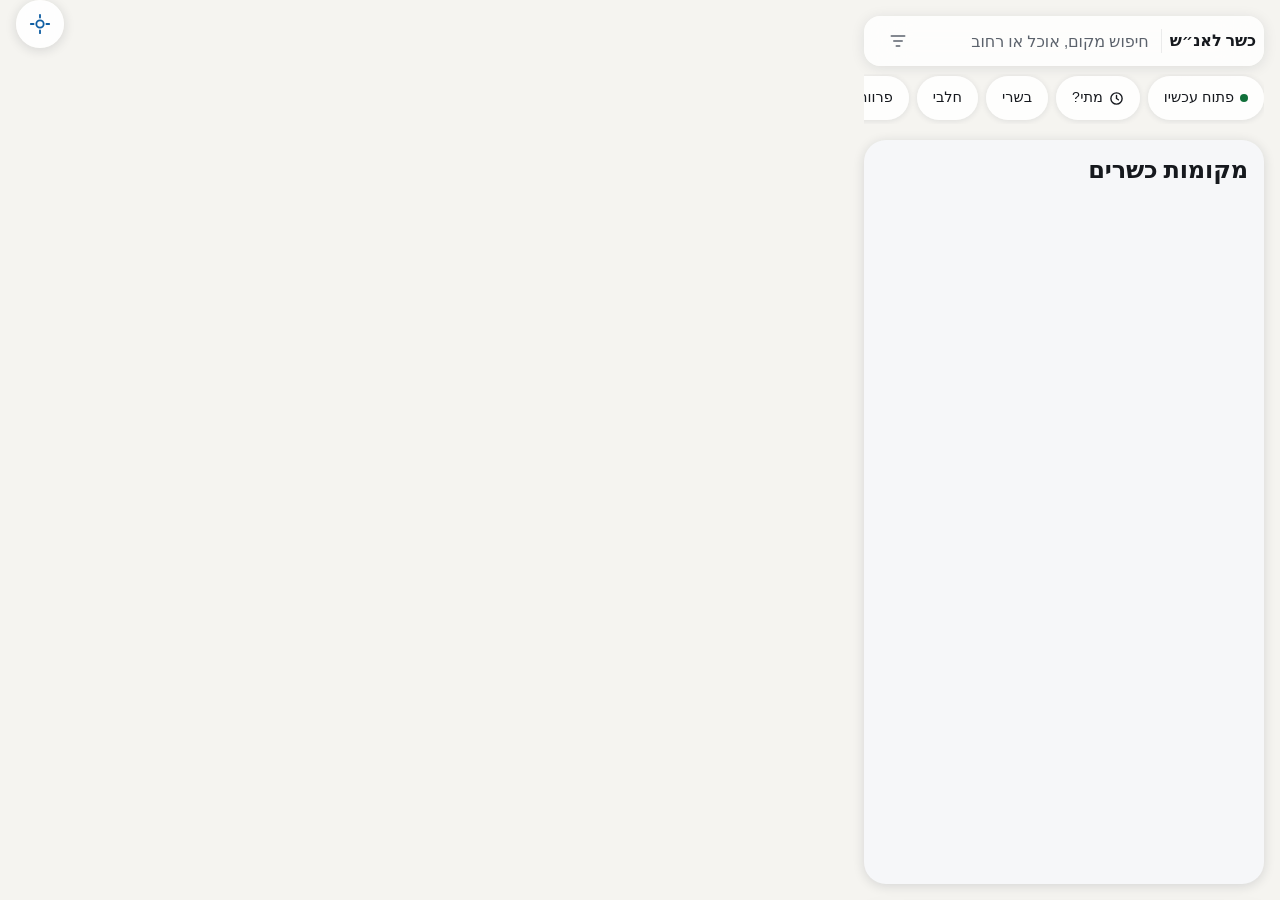
==== commit 0308e5fb: "S2-2 app: Rubik preload + metric fallback, no fonts.css; schema placeholder; SW after map load; attr" ====
--- a/src/template.html
+++ b/src/template.html
@@ -11,16 +11,21 @@
 <meta property="og:image" content="https://vermillion-mousse-138977.netlify.app/og.png"><meta property="og:image:width" content="1200"><meta property="og:image:height" content="630">
 <meta name="twitter:card" content="summary_large_image"><link rel="manifest" href="/manifest.webmanifest" crossorigin="use-credentials"><link rel="apple-touch-icon" href="/icon-180.png"><link rel="icon" type="image/png" href="/icon-192.png"><meta name="mobile-web-app-capable" content="yes"><meta name="apple-mobile-web-app-capable" content="yes"><meta name="apple-mobile-web-app-title" content="כשר לאנ״ש">
 <title>כשר לאנ״ש – מסעדות כשרות לידך</title>
-<link rel="stylesheet" href="/vendor/fonts.css">
+<link rel="preload" href="/fonts/rubik.woff2" as="font" type="font/woff2" crossorigin>
 <style>
 /* Design system S1-7 – hybrid direction (Wolt base + Apple cleanliness), approved by the owner 26.11.
    Every colour, size, space, radius, shadow and duration is a token here; rules below use tokens only.
    Tekhelet (--brand) is for actions and the active state only. Contrast >= 4.5:1: scripts/contrast.py (CI). */
 @font-face{font-family:"Rubik";src:url(/fonts/rubik.woff2) format("woff2");font-weight:400 600;font-style:normal;font-display:swap}
+/* fallback with Rubik's metrics (S2-2): Arial scaled to Rubik's Hebrew width with Rubik's ascent/descent, so the swap
+   to Rubik moves no text. Measured in Chrome on a Hebrew sample: Rubik 400 = 0.963 of Arial, Rubik 600 = 0.937 of
+   Arial Bold; Rubik ascent 0.935, descent 0.25 of the em */
+@font-face{font-family:"Rubik Fallback";src:local("Arial"),local("ArialMT"),local("Liberation Sans"),local("LiberationSans");font-weight:400 500;size-adjust:96.3%;ascent-override:97.1%;descent-override:26%;line-gap-override:0%}
+@font-face{font-family:"Rubik Fallback";src:local("Arial Bold"),local("Arial-BoldMT"),local("Liberation Sans Bold"),local("LiberationSans-Bold");font-weight:600 700;size-adjust:93.7%;ascent-override:99.8%;descent-override:26.7%;line-gap-override:0%}
 :root{
   color-scheme:light dark;
   /* type: Rubik, text 400/500, headings 600 */
-  --font:"Rubik",system-ui,-apple-system,"Segoe UI",Arial,sans-serif;
+  --font:"Rubik","Rubik Fallback",system-ui,-apple-system,"Segoe UI",Arial,sans-serif;
   --fw-text:400;--fw-med:500;--fw-head:600;
   --fs-xs:12px;--fs-sm:13px;--fs-md:14.5px;--fs-base:15px;--fs-input:16px;--fs-lg:18px;--fs-xl:24px;--fs-title2:22px;--fs-2xl:27px;--fs-mk:14px;--fs-mk-sel:19px;
   --lh:1.45;--lh-tight:1.2;--ls-title:-.005em;
@@ -72,8 +77,8 @@
 :focus{outline:none}
 :focus-visible{outline:3px solid var(--focus);outline-offset:2px}
 [hidden]{display:none!important}
-/* the script still names the old font inline (kashrut letter, svg map) – Rubik wins */
-[style*="Assistant"],text{font-family:var(--font)!important}
+/* svg fallback map labels use the app font */
+text{font-family:var(--font)!important}
 
 /* ---------- map ---------- */
 #map{position:fixed;inset:0;z-index:0;background:var(--map-bg)}
@@ -126,7 +131,7 @@
 .item .nm{font-size:var(--fs-input);font-weight:var(--fw-med);line-height:1.25;white-space:nowrap;overflow:hidden;text-overflow:ellipsis}
 .item .l2{font-size:var(--fs-sm);color:var(--sub);line-height:1.35;white-space:nowrap;overflow:hidden;text-overflow:ellipsis}
 .item .l3{display:flex;flex-wrap:wrap;gap:var(--s1) var(--s2);font-size:var(--fs-sm);margin-top:3px;align-items:center;color:var(--sub)}
-.item .kh{font-weight:var(--fw-med);white-space:nowrap;overflow:hidden;text-overflow:ellipsis;max-width:100%}
+.item .kh{font-weight:var(--fw-med);max-width:100%;overflow-wrap:anywhere} /* rule 5: kashrut in full, wraps to a second line */
 .item .l3 [class^="st-"]{display:inline-block;padding:1px var(--s2);border-radius:var(--r-xs);font-weight:var(--fw-med)}
 .item .ds{flex:0 0 auto;align-self:flex-start;font-size:var(--fs-sm);font-weight:var(--fw-med);color:var(--sub);text-align:left;margin-top:2px;font-variant-numeric:tabular-nums}
 .item .src{color:var(--warn-ink);font-weight:var(--fw-med);margin-top:3px}
@@ -156,7 +161,7 @@
 .recent::-webkit-scrollbar{display:none}
 .recent button{flex:0 0 auto;min-height:var(--tap);padding:0 var(--s4);border:0;border-radius:var(--r-xl);background:var(--surface);box-shadow:var(--sh-card);font-weight:var(--fw-med);font-size:var(--fs-md);color:var(--ink)}
 .foot{padding:var(--s5) 2px var(--s1);font-size:var(--fs-xs);color:var(--sub);line-height:1.6}
-.foot a{color:var(--brand);display:inline-block;padding:var(--s3) 0}
+.foot a{color:var(--brand);display:inline-flex;align-items:center;min-height:var(--tap);vertical-align:middle}
 
 /* ---------- place card: calm large title, small grey metadata, white groups ---------- */
 .det{padding:0}
@@ -174,7 +179,7 @@
 .acts .off{color:var(--sub);opacity:.6;pointer-events:none;box-shadow:none;background:transparent}
 .acts small{display:block;font-size:var(--fs-xs);font-weight:var(--fw-text);direction:ltr;white-space:nowrap;color:var(--sub);font-variant-numeric:tabular-nums}.acts a span{text-align:center}
 .kbox{display:flex;gap:var(--s3);align-items:center;padding:var(--pad-card);border-radius:var(--r-lg);background:var(--surface);box-shadow:var(--sh-card)}
-.kbox .ks{flex:0 0 var(--kb-big);height:var(--kb-big);border-radius:50%;display:grid;place-items:center;color:var(--on-k);font-weight:var(--fw-head)!important}
+.kbox .ks{flex:0 0 var(--kb-big);height:var(--kb-big);border-radius:50%;display:grid;place-items:center;color:var(--on-k);font:var(--fw-head) var(--fs-lg)/1 var(--font)}
 .kbox .kt{font-size:var(--fs-sm);color:var(--sub);font-weight:var(--fw-med)}
 .kbox .kn{font-size:var(--fs-input);font-weight:var(--fw-med);line-height:1.35}
 .ksrc{font-size:var(--fs-xs);color:var(--sub);margin-top:var(--s1);line-height:1.45}
@@ -304,7 +309,9 @@
 const HCOL = { chabad:'var(--chabad)', eda:'var(--eda)', landa:'var(--landa)', products:'var(--products)' }; // from the design tokens
 const HL = { chabad:'ח', eda:'ע', landa:'ל', products:'מ' };
 /*LOGIC*/
-const KINDS = [['מסעדה','מסעדות ומאפיות'],['אוכל לשבת','אוכל מוכן לשבת'],['קייטרינג','קייטרינג'],['אולם אירועים','אולמות אירועים'],['מלון','בתי מלון'],['בית הארחה','בתי הארחה']];
+// 'מסעדה' as a kind is the booklet's whole food section (pizza, bakeries…): 'מקומות אוכל'. 'מסעדות' is only the food
+// type 'מסעדה' – the same word as its chip (P1-13, docs/terms.md)
+const KINDS = [['מסעדה','מקומות אוכל'],['אוכל לשבת','אוכל מוכן לשבת'],['קייטרינג','קייטרינג'],['אולם אירועים','אולמות אירועים'],['מלון','בתי מלון'],['בית הארחה','בתי הארחה']];
 PLACES.forEach((p, i) => { p.id = i; });
 
 // ---------- icons ----------
@@ -351,17 +358,30 @@
 // ---------- geo ----------
 const km = (a, b) => { const dLa = rad(b.lat-a.lat), dLo = rad(b.lng-a.lng); const x = Math.sin(dLa/2)**2 + Math.cos(rad(a.lat))*Math.cos(rad(b.lat))*Math.sin(dLo/2)**2; return 12742*Math.asin(Math.sqrt(x)); };
 const cityLL = c => CITY[c] ? { lat:CITY[c][0], lng:CITY[c][1] } : null;
-const exact = p => !!(p.g && p.g.loc);
-const LLof = p => exact(p) ? p.g.loc : cityLL(p.c);
+const hasLoc = p => !!(p.g && p.g.loc);
+// exact = a point for the place itself. Street-level matches (prec 'street', g.q 'approx-loc') and places with only a
+// town (shown at the town centre) are approximate: their distance is never shown as exact (P1-9, data request P0-3)
+const exact = p => hasLoc(p) && p.g.prec !== 'street' && !(Array.isArray(p.g.q) && p.g.q.includes('approx-loc'));
+const LLof = p => hasLoc(p) ? p.g.loc : cityLL(p.c);
 const NEAR_KM = 12;
 const REF = () => ME || (S.city ? cityLL(S.city) : null);
 const distOf = p => { const ll = LLof(p), r = REF(); return r && ll ? km(r, ll) : null; };
+const kmTxt = d => (d < 10 ? d.toFixed(1) : Math.round(d)) + ' ק״מ';
+// Distance wording (P1-9, DECISIONS 26.11):
+// - from the user's position (GPS): exact places – walking minutes up to 1.5 km, then km; street-level places –
+//   'בערך' + km; town-only places – 'ב<town>' when close, else 'בערך' + whole km (town level).
+// - from a chosen town (no GPS) the reference is the town centre, not the user: no walking time ever; places in the
+//   town show no distance (their section says 'ב<town>'), places around it show whole km from the centre.
 function distTxt(p, d) {
   if (d == null) return '';
-  if (!exact(p)) return d < 4 ? 'ב' + p.c : '~' + (d < 10 ? d.toFixed(1) : Math.round(d)) + ' ק״מ';
+  if (!ME) return p.c === S.city ? '' : Math.max(1, Math.round(d)) + ' ק״מ';
+  if (!hasLoc(p)) return d < 4 ? 'ב' + p.c : 'בערך ' + Math.max(1, Math.round(d)) + ' ק״מ';
+  if (!exact(p)) return 'בערך ' + kmTxt(Math.max(d, 0.1));
   if (d < 1.5) { const m = Math.max(1, Math.round(d * 1.3 / 5 * 60)); return m + ' דק׳ הליכה'; }
-  return (d < 10 ? d.toFixed(1) : Math.round(d)) + ' ק״מ';
-}
+  return kmTxt(d);
+}
+// near-me order: the same bands as the list sections; inside a band places with an exact point come first
+const band = r => r.d == null ? 3 : exact(r.p) && r.d <= 1.5 ? 0 : r.d <= 10 ? 1 : 2;
 function nearestCity(ll) { let b = null, bd = 1e9; for (const c in CITY) { const d = km(ll, cityLL(c)); if (d < bd) { bd = d; b = c; } } return b; }
 
 // ---------- open status ----------
@@ -373,6 +393,7 @@
 const MONTHS = ['ינואר','פברואר','מרץ','אפריל','מאי','יוני','יולי','אוגוסט','ספטמבר','אוקטובר','נובמבר','דצמבר'];
 const STALE_MONTHS = 6;
 function srcLine(g) {
+  if (g && g.src === 'osm') return '<div class="src">המיקום לפי OpenStreetMap. כדאי לוודא לפני שיוצאים.</div>'; // no Google data (data request 25.11)
   const c = g && g.chk; if (!c) return '<div class="src">כדאי לוודא את השעות לפני שיוצאים.</div>';
   const [y, m] = c.split('-').map(Number), n = IL(), age = (n.getFullYear() - y) * 12 + n.getMonth() + 1 - m;
   return `<div class="src">לפי Google Maps, נבדק ב${MONTHS[m - 1]} ${y}. ${age > STALE_MONTHS ? '<span class="stale">ייתכן שהשעות השתנו מאז.</span> ' : ''}כדאי לוודא לפני שיוצאים.</div>`;
@@ -381,7 +402,9 @@
 const DOUBT = 'נראה שהמידע אינו מדוייק';
 const doubtful = p => !!(p.g && Array.isArray(p.g.q) && (p.g.q.includes('hours-shabbat') || p.g.q.includes('hours-24h')));
 const nPl = n => n === 1 ? 'מקום אחד' : n + ' מקומות';
-const byU = u => PLACES.find(p => p.u === u);
+// aka: ids of places merged into this one (data request P1-2), so old shared links and favourites still open it
+const byU = u => PLACES.find(p => p.u === u) || PLACES.find(p => Array.isArray(p.aka) && p.aka.includes(u));
+function migrateIds() { for (const k of ['kl3_fav', 'kl3_rec']) { const a = LS.get(k, []); const b = [...new Set(a.map(u => { const p = byU(u); return p ? p.u : u; }))]; if (b.join() !== a.join()) LS.set(k, b); } }
 const favs = () => LS.get('kl3_fav', []), isFav = p => favs().includes(p.u);
 function toggleFav(p) { const f = favs(); LS.set('kl3_fav', f.includes(p.u) ? f.filter(x => x !== p.u) : [p.u, ...f].slice(0, 50)); }
 function addRecent(p) { const r = LS.get('kl3_rec', []).filter(x => x !== p.u); LS.set('kl3_rec', [p.u, ...r].slice(0, 8)); }
@@ -397,7 +420,17 @@
 // install: suggest from the second day of use; never again once declined
 const visits = (() => { const v = LS.get('kl3_v', { n: 0, d: '' }), d = new Date().toDateString(); if (v.d !== d) { v.n++; v.d = d; LS.set('kl3_v', v); } return v.n; })();
 const showInstallCard = () => !STANDALONE && visits >= 2 && !LS.get('kl3_instx', 0) && (INST || IOS);
-async function doInstall() { if (INST) { INST.prompt(); try { await INST.userChoice; } catch {} INST = null; render(); } else toast('בספארי: כפתור השיתוף ואז "הוספה למסך הבית"'); }
+// one install path for the card and the list button; on iPhone a short illustrated guide that stays until closed (P2-4)
+async function doInstall() { if (INST) { INST.prompt(); try { await INST.userChoice; } catch {} INST = null; render(); } else iosGuide(); }
+function iosGuide() {
+  const i = d => `<svg width="28" height="28" viewBox="0 0 24 24" fill="none" stroke="currentColor" stroke-width="1.8" stroke-linecap="round" stroke-linejoin="round" aria-hidden="true" style="vertical-align:middle;margin-inline-end:8px">${d}</svg>`;
+  openDlg(`<h3>הוספה למסך הבית</h3>
+    <div class="fg"><h4>1. בספארי, לוחצים על כפתור השיתוף</h4><div>${i('<path d="M12 3v12M8 7l4-4 4 4"/><path d="M6 11H5a1 1 0 0 0-1 1v8a1 1 0 0 0 1 1h14a1 1 0 0 0 1-1v-8a1 1 0 0 0-1-1h-1"/>')}בתחתית המסך (או למעלה באייפד)</div></div>
+    <div class="fg"><h4>2. בוחרים "הוספה למסך הבית"</h4><div>${i('<rect x="4" y="4" width="16" height="16" rx="3"/><path d="M12 8v8M8 12h8"/>')}אם לא רואים, גוללים למטה ברשימה</div></div>
+    <div class="fg"><h4>3. לוחצים "הוספה"</h4><div>האפליקציה תופיע במסך הבית ותיפתח מהר, גם כשהקליטה חלשה.</div></div>
+    <div class="dbar"><button class="btn pri" id="iosOk">הבנתי</button></div>`);
+  $('dlg').onclick = e => { if (e.target.id === 'iosOk') closeDlg(); };
+}
 async function sharePlace(p, gmu) {
   const url = location.origin + '/?p=' + encodeURIComponent(p.u);
   const text = [p.n, [p.s, p.c].filter(Boolean).join(', '), 'כשרות: ' + (p.h || HC[p.hc]), 'ניווט בגוגל מפות: ' + gmu].join('\n');
@@ -410,37 +443,74 @@
 // shown exactly as in the source list, including qualifiers in parentheses such as 'only the parve'
 const shortH = p => p.h || HC[p.hc];
 PLACES.forEach(p => p.hay = norm([p.n,p.s,p.c,p.h,p.f,p.tt,HC[p.hc]].join(' ')));
-function results() {
-  const terms = norm(S.q).split(' ').filter(Boolean), now = T(), out = [];
+// Typos: a search word that matches nowhere exactly gets a light fuzzy match. Letters that sound alike are folded
+// (ק=כ, ח=כ, ט=ת, ס=ש, ע=א); then, for words of 4+ letters, one edit is allowed (a letter added, missing or changed,
+// or two neighbours swapped) against a whole word or its beginning, also without a one-letter prefix (ו/ה/ב/ל/מ/ש/כ).
+// A word found exactly somewhere never goes fuzzy, so 'פיצה' never brings 'פיתה'. Fuzzy results get a note and are
+// ranked by closeness: same sound > inside a word > one edit of a whole word > one edit of a word's beginning;
+// between equally close words, the more common word in the data first ('פיזה' -> 'פיצה' before 'שפירה').
+const PHON = { 'ק':'כ', 'ח':'כ', 'ט':'ת', 'ס':'ש', 'ע':'א' };
+const phon = w => w.replace(/[קחטסע]/g, c => PHON[c]);
+function ed1(a, b) { // optimal string alignment distance <= 1
+  if (a === b) return true;
+  const la = a.length, lb = b.length; if (Math.abs(la - lb) > 1) return false;
+  let i = 0; while (i < la && i < lb && a[i] === b[i]) i++;
+  if (la === lb) return a.slice(i + 1) === b.slice(i + 1) || (a[i] === b[i + 1] && a[i + 1] === b[i] && a.slice(i + 2) === b.slice(i + 2));
+  return la > lb ? a.slice(i + 1) === b.slice(i) : a.slice(i) === b.slice(i + 1);
+}
+let DF = null, DF_REV = -1; // in how many places each search word appears
+const df = () => { if (DF && DF_REV === DATA_REV && DF.n === PLACES.length) return DF; DF = new Map(); DF.n = PLACES.length; DF_REV = DATA_REV;
+  for (const p of PLACES) for (const w of new Set(p.words || (p.words = p.hay.split(' ')))) DF.set(w, (DF.get(w) || 0) + 1); DF.max = Math.max(1, ...DF.values()); return DF; };
+function fuzzyWord(t) {
+  const pt = phon(t), memo = new Map(), F = df();
+  const one = pw => pw === pt ? 0 : pw.includes(pt) ? 1 : pt.length < 4 ? 9 : ed1(pt, pw) ? 2
+    : [pt.length - 1, pt.length, pt.length + 1].some(n => n < pw.length && ed1(pt, pw.slice(0, n))) ? 3 : 9;
+  const sc = w => { if (memo.has(w)) return memo.get(w); const pw = phon(w); let s = one(pw);
+    if (s > 0 && pw.length > 4 && 'והבלמשכ'.includes(pw[0])) s = Math.min(s, one(pw.slice(1)));
+    if (s < 9) s += 0.5 * (1 - (F.get(w) || 1) / F.max); // tie-break inside a closeness level, never across levels
+    memo.set(w, s); return s; };
+  return p => Math.min(...(p.words || (p.words = p.hay.split(' '))).map(sc));
+}
+// per search word: score 0 = exact; fuzzy words score 0–3; 9 = no match
+const termMatchers = terms => terms.map(t => PLACES.some(p => p.hay.includes(t)) || t.length < 3 || !/[א-ת]/.test(t) ? { fz: false, sc: p => p.hay.includes(t) ? 0 : 9 } : { fz: true, sc: fuzzyWord(t) });
+let FUZZY = false;
+// o.all: the current view without 'open now' / 'open on Friday' (for the open-now count on the chip, P1-10)
+function results(o = {}) {
+  const open = o.all ? false : S.open, fri = o.all ? false : S.fri;
+  const terms = norm(S.q).split(' ').filter(Boolean), now = T(), out = [], tm = termMatchers(terms);
+  if (!o.all && !o.probe) FUZZY = tm.some(m => m.fz);
   for (const p of PLACES) {
     if (S.kind && !p.k.startsWith(S.kind)) continue;
     if (S.city && p.c !== S.city) { const c = cityLL(S.city), ll = LLof(p); if (!c || !ll || km(c, ll) > NEAR_KM) continue; }
-    if (S.fri && !friRanges(p).length && p.f !== 'אוכל לשבת' && p.k !== 'אוכל לשבת') continue;
+    if (fri && !friRanges(p).length && p.f !== 'אוכל לשבת' && p.k !== 'אוכל לשבת') continue;
     if (S.hc.length && !S.hc.includes(p.hc)) continue;
     if (S.t.length && !S.t.some(t => p.t.includes(t))) continue;
     if (S.food && p.f !== S.food) continue;
-    if (terms.length && !terms.every(t => p.hay.includes(t))) continue;
+    let fz = 0; for (const m of tm) { fz = Math.max(fz, m.sc(p)); if (fz >= 9) break; } if (fz >= 9) continue;
     let st = status(p, now);
-    if (S.fri) { if (st.s === 'x') continue; const fr = friRanges(p); st = fr.length ? { s:'y', t:'בשישי ' + fr.map(([o, c]) => c - o >= 1440 ? 'פתוח 24 שעות' : hhmm(o) + '–' + hhmm(c % 1440)).join(', '), r:0, close: Math.max(...fr.map(x => x[1])) } : { s:'u', t:'אוכל לשבת · ' + NOINFO, r:2, close:-1 }; }
-    if (S.open && (st.s === 'n' || st.s === 'x')) continue;
-    out.push({ p, st, d: distOf(p) });
+    if (fri) { if (st.s === 'x') continue; const fr = friRanges(p); st = fr.length ? { s:'y', t:'בשישי ' + fr.map(([o, c]) => c - o >= 1440 ? 'פתוח 24 שעות' : hhmm(o) + '–' + hhmm(c % 1440)).join(', '), r:0, close: Math.max(...fr.map(x => x[1])) } : { s:'u', t:'אוכל לשבת · ' + NOINFO, r:2, close:-1 }; }
+    if (open && (st.s === 'n' || st.s === 'x')) continue;
+    out.push({ p, st, d: distOf(p), fz });
   }
-  const byD = (a,b) => (a.d ?? 1e9) - (b.d ?? 1e9) || a.p.n.localeCompare(b.p.n,'he');
+  const byD = ME ? (a,b) => band(a) - band(b) || exact(b.p) - exact(a.p) || (a.d ?? 1e9) - (b.d ?? 1e9) || a.p.n.localeCompare(b.p.n,'he')
+                 : (a,b) => (a.d ?? 1e9) - (b.d ?? 1e9) || a.p.n.localeCompare(b.p.n,'he');
   if (S.sort === 'name') out.sort((a,b) => a.p.n.localeCompare(b.p.n,'he'));
-  else if (S.fri) out.sort((a,b) => b.st.close - a.st.close || byD(a,b));
-  else if (S.open) out.sort((a,b) => a.st.r - b.st.r || byD(a,b));
+  else if (fri) out.sort((a,b) => b.st.close - a.st.close || byD(a,b));
+  else if (open) out.sort((a,b) => a.st.r - b.st.r || byD(a,b));
   else out.sort(byD);
+  // stable: closest spelling first, the usual order inside; far weaker matches are dropped when closer ones exist
+  if (tm.some(m => m.fz)) { out.sort((a, b) => a.fz - b.fz); const best = out.length ? Math.floor(out[0].fz) : 0; for (let i = out.length - 1; i >= 0 && Math.floor(out[i].fz) > best + 1; i--) out.pop(); }
   // places Google marks as closed stay in the list, at the end
   return out.filter(r => r.st.s !== 'x').concat(out.filter(r => r.st.s === 'x'));
 }
 
 // ---------- list render ----------
 function itemHTML({p, st, d}) {
-  return `<button class="item" data-id="${p.id}">
+  return `<button class="item" data-id="${p.id}" data-u="${esc(p.u)}">
     <span class="pinx b-${p.hc}">${ico(p)}<i aria-hidden="true">${HL[p.hc]}</i></span>
     <span class="bd">
       <div class="nm">${esc(p.n)}</div>
-      <div class="l2">${esc([p.s, p.c].filter(Boolean).join(', '))}</div>
+      <div class="l2">${esc([p.f, [p.s, p.c].filter(Boolean).join(', ')].filter(Boolean).join(' · '))}</div>
       <div class="l3"><span class="kh k-${p.hc}">${esc(shortH(p))}</span>${p.t.length ? `<span style="color:var(--sub)">${esc(p.t.join('/'))}</span>` : ''}${st.t ? `<span class="st-${st.s}">${esc(st.t)}</span>` : ''}</div>
       ${doubtful(p) ? `<div class="src">${DOUBT}</div>` : ''}
     </span>
@@ -448,7 +518,7 @@
   </button>`;
 }
 function listHTML(slice) {
-  if (S.city && !ME && S.sort !== 'name' && !S.fri) { const a = slice.filter(r => r.p.c === S.city), b = slice.filter(r => r.p.c !== S.city); return (a.length ? `<div class="sec-h">ב${esc(S.city)}</div>` + a.map(itemHTML).join('') : '') + (b.length ? '<div class="sec-h">בסביבה</div>' + b.map(itemHTML).join('') : ''); }
+  if (S.city && !ME && S.sort !== 'name' && !S.fri) { const a = slice.filter(r => r.p.c === S.city), b = slice.filter(r => r.p.c !== S.city); return (a.length ? `<div class="sec-h">ב${esc(S.city)}</div>` + a.map(itemHTML).join('') : '') + (b.length ? `<div class="sec-h">בסביבה · המרחק ממרכז ${esc(S.city)}</div>` + b.map(itemHTML).join('') : ''); }
   if (!ME || S.sort === 'name' || S.fri) return slice.map(itemHTML).join('');
   const bands = [['במרחק הליכה', r => exact(r.p) && r.d <= 1.5], ['עד 10 ק״מ', r => r.d != null && r.d <= 10], ['רחוק יותר', () => true]];
   const used = new Set(); let h = '';
@@ -459,8 +529,8 @@
   LS.set('kl3_f', { open:S.open, hc:S.hc, t:S.t, food:S.food, kind:S.kind, city:S.city, sort:S.sort });
   rows = results();
   // chips
-  const now = T(); let nOpen = 0;
-  for (const p of PLACES) if (p.k === 'מסעדה' && /[ys]/.test(status(p, now).s)) nOpen++;
+  // open-now count of the view on screen (town / near / search / filters), the same places the list shows with the chip on
+  const now = T(), nOpen = (S.open && !S.fri ? rows : results({ all: true })).filter(r => /[ys]/.test(r.st.s)).length;
   const wl = whenLabel();
   $('cOpen').classList.toggle('on', S.open); $('cOpen').setAttribute('aria-pressed', S.open);
   { const dw = IL().getDay(); $('cFri').hidden = !(S.fri || dw === 4 || dw === 5); $('cFri').classList.toggle('on', !!S.fri); $('cFri').setAttribute('aria-pressed', !!S.fri); }
@@ -472,29 +542,52 @@
   if (sel != null) { detail(PLACES[sel], true); paint(); return; }
   // header
   $('sTitle').textContent = S.fri ? 'פתוח בשישי' : ME ? (ME.src === 'gps' ? 'קרוב אליך' : 'ליד ' + ME.label) : (S.city ? S.city + ' והסביבה' : 'מקומות כשרים');
-  $('sSub').textContent = rows.length ? nPl(rows.length) : '';
+  { const nU = S.open && !S.fri ? rows.filter(r => r.st.s === 'u').length : 0, nO = rows.length - nU;
+    $('sSub').textContent = !rows.length ? '' : !(S.open && !S.fri) ? nPl(rows.length)
+      : (nO === 1 ? 'מקום אחד פתוח' : nO + ' פתוחים') + (nU ? ` · ${nU} בלי מידע על שעות` : ''); }
   let top = '';
   if (!ME && !S.city) top = `<div class="cta"><p><b>מה קרוב אליך?</b>נציג קודם את המקומות הכי קרובים.</p><div style="display:flex;flex-direction:column;gap:6px"><button class="btn pri" id="ctaGps">איתור מיקום</button><button class="btn ghost" id="ctaCity">בחירת ישוב</button></div></div>`;
   const fb = fridayBanner(now); if (fb) top += fb;
   if (S.fri) top += `<div class="note">מקומות שפתוחים ביום שישי לפי השעות שפורסמו, מהנסגר הכי מאוחר. בסוף: מקומות לאוכל לשבת שאין עליהם מידע על שעות.</div>`;
   if (showInstallCard()) top += `<div class="instc"><p><b>להוסיף למסך הבית?</b><br>נפתח מהר, גם כשהקליטה חלשה.</p><button class="btn pri" id="instY">הוספה</button><button class="btn ghost" id="instN" aria-label="לא עכשיו">לא</button></div>`;
   if (!S.q && !S.fri) top += personalHTML(now);
+  if (FUZZY && rows.length) top += `<div class="note">לא נמצאה התאמה מדויקת ל״${esc(S.q.trim())}״. מוצגים מקומות עם שם דומה.</div>`;
   if (S.open) top += `<div class="note">מוצגים מקומות ש${S.when ? 'פתוחים בזמן שבחרתם (' + wl + ')' : 'פתוחים עכשיו'} לפי שעות הפעילות ברשת. בסוף הרשימה גם מקומות שאין עליהם מידע על שעות הפעילות.</div>`;
   const slice = rows.slice(0, shown);
-  $('sbody').innerHTML = top + (slice.length ? listHTML(slice) : `<div class="empty"><b>לא נמצאו מקומות</b>נסו להסיר חלק מהסינונים.<br><br><button class="btn ghost" id="clr">ניקוי סינון</button></div>`)
+  $('sbody').innerHTML = top + (slice.length ? listHTML(slice) : emptyHTML())
     + (rows.length > shown ? `<button class="more" id="more">עוד ${nPl(Math.min(40, rows.length - shown))}</button>` : '')
     + ((INST || (IOS && !STANDALONE)) ? '<button class="more" id="inst">הוספה למסך הבית</button>' : '')
-    + `<div class="foot">המאגר עודכן לאחרונה ב־${esc(fmtDate(DATA_UPDATED))}. המקומות והכשרויות מתוך מאגר מסעדות לאנ״ש חב״ד, ניסן ה׳תשפ״ה. יש לבדוק את תעודת הכשרות במקום. שעות, טלפונים ומיקומים: Google Maps ו-OpenStreetMap. כדאי לוודא שעות לפני שיוצאים. עדכונים: <a href="mailto:chabadfood770@gmail.com">chabadfood770@gmail.com</a></div>`;
+    + `<div class="foot">המאגר עודכן לאחרונה ב־${esc(fmtDate(DATA_UPDATED))}. המקומות והכשרויות מתוך מאגר מסעדות לאנ״ש חב״ד, ניסן ה׳תשפ״ה. יש לבדוק את תעודת הכשרות במקום. שעות, טלפונים ומיקומים: Google Maps ו-OpenStreetMap. כדאי לוודא שעות לפני שיוצאים. עדכונים: <a href="mailto:chabadfood770@gmail.com">chabadfood770@gmail.com</a><br>פרטיות: המיקום שלך נשאר במכשיר ולא נשמר. אין מעקב ואין פרסומות. המפה נטענת מ-OpenFreeMap והנתונים מ-GitHub.</div>`;
   if ($('ctaGps')) $('ctaGps').onclick = gps;
   if ($('instY')) $('instY').onclick = doInstall;
   if ($('instN')) $('instN').onclick = () => { LS.set('kl3_instx', 1); render(); };
   if ($('ctaCity')) $('ctaCity').onclick = cityDlg;
   if ($('clr')) $('clr').onclick = clearAll;
+  document.querySelectorAll('#sbody [data-widen]').forEach(b => b.onclick = () => { Object.assign(S, WIDEN[+b.dataset.widen].patch); sel = null; shown = 40; render(); $('sTitle').focus({ preventScroll: true }); });
   if ($('more')) $('more').onclick = () => { shown += 40; render(); };
-  paint();
+  paint(); syncHist();
+}
+
+// Empty list: offer the ways out that really give results, each with its count (Wolt-style); never a dead button
+let WIDEN = [];
+function emptyHTML() {
+  const probe = patch => { const keep = Object.assign({}, S); Object.assign(S, patch); const n = results({ probe: true }).length; Object.assign(S, keep); return n; };
+  const opts = [
+    S.city && !ME && [{ city: '' }, 'חיפוש בכל הארץ'],
+    S.open && [{ open: false }, S.when ? 'גם מקומות שסגורים בזמן הזה' : 'גם מקומות שסגורים עכשיו'],
+    S.fri && [{ fri: false }, 'כל המקומות, לא רק בשישי'],
+    S.food && [{ food: '' }, 'כל סוגי האוכל'],
+    S.t.length && [{ t: [] }, 'בשרי, חלבי ופרווה'],
+    S.hc.length && [{ hc: [] }, 'כל הכשרויות'],
+    S.kind && [{ kind: '', food: '' }, 'כל סוגי המקומות (גם קייטרינג, אולמות ומלונות)'],
+  ].filter(Boolean).map(([patch, label]) => ({ patch, label, n: probe(patch) })).filter(x => x.n > 0).slice(0, 3);
+  WIDEN = opts;
+  const what = S.q.trim() ? `לא נמצאו מקומות ל״${esc(S.q.trim())}״` : 'לא נמצאו מקומות';
+  return `<div class="empty"><b>${what}</b>${opts.length ? 'אפשר להרחיב:' + opts.map((x, i) => `<button class="btn ghost" data-widen="${i}">${esc(x.label)} · ${x.n}</button>`).join('') : 'נסו מילה אחרת או פחות סינונים.'}<button class="btn ghost" id="clr">ניקוי סינון</button></div>`;
 }
 
 // ---------- detail ----------
+const fmtHrs = v => /^0?0:00\s*[–-]\s*24:00$/.test(v.trim()) ? 'פתוח 24 שעות' : v.replace(/(^|[^\d])(\d):(\d\d)/g, (_, a, h, m) => a + '0' + h + ':' + m);
 function detail(p, keepScroll) {
   sel = p.id;
   addRecent(p);
@@ -502,33 +595,36 @@
   const phone = g.phone || p.p;
   const ll = LLof(p);
   const q = encodeURIComponent([p.n, p.s, p.c].filter(Boolean).join(' '));
-  const waze = exact(p) ? `https://waze.com/ul?ll=${ll.lat},${ll.lng}&navigate=yes` : `https://waze.com/ul?q=${q}&navigate=yes`;
+  const waze = hasLoc(p) ? `https://waze.com/ul?ll=${ll.lat},${ll.lng}&navigate=yes` : `https://waze.com/ul?q=${q}&navigate=yes`;
   const gmu = `https://www.google.com/maps/search/?api=1&query=${q}`;
   const today = now.getDay();
-  const hrs = g.week && g.week.length === 7 ? DAYS.map((n, i) => { const v = (g.week[(i + 6) % 7] || '').replace(/^[^:]+:\s*/, ''); const cls = i===today ? 't' : ''; return `<span class="${cls}">${n}</span><span class="${cls}">${/\d/.test(v) ? v.split(/,\s*/).map(x => `<bdi>${esc(x)}</bdi>`).join(', ') : esc(v)}</span>`; }).join('') : '';
+  // one hour format in the table: 07:00 (not 7:00), a whole day '0:00–24:00' = 'פתוח 24 שעות' (P2-3)
+  const dayHrs = i => fmtHrs((g.week[(i + 6) % 7] || '').replace(/^[^:]+:\s*/, ''));
+  const hrs = g.week && g.week.length === 7 ? DAYS.map((n, i) => { const v = dayHrs(i); const cls = i===today ? 't' : ''; return `<span class="${cls}">${n}</span><span class="${cls}">${/\d/.test(v) ? v.split(/,\s*/).map(x => `<bdi>${esc(x)}</bdi>`).join(', ') : esc(v)}</span>`; }).join('') : '';
   const fri = now.getDay() === 5 || now.getDay() === 4 ? (() => { const ll2 = LLof(p); if (!ll2) return ''; const f = new Date(now); f.setDate(f.getDate() + (5 - f.getDay())); return `<div class="src">הדלקת נרות ב${esc(p.c)} ביום שישי: ${esc(candles(p.c, ll2, f))}</div>`; })() : '';
   $('sTitle').textContent = ''; $('sSub').textContent = '';
   $('sbody').innerHTML = `<div class="det">
     <button class="back" id="back">${IC.back}חזרה לרשימה</button>
     <div class="hd"><h3>${esc(p.n)}</h3><button class="fav" id="fav" aria-pressed="${isFav(p)}" aria-label="שמירה ברשימה שלי">${starSVG(isFav(p))}</button></div>
-    <div class="addr">${esc([p.s, p.c].filter(Boolean).join(', '))}</div>
-    <div class="row">${st.t ? `<span class="st-${st.s}">${esc(st.t)}</span>` : ''}${d != null ? `<span>${esc(distTxt(p, d))}</span>` : ''}<span style="color:var(--sub)">${esc(p.f + (p.t.length ? ', ' + p.t.join('/') : ''))}</span></div>
+    <div class="addr">${p.s ? esc(p.s + ', ' + p.c) : esc(p.c) + ' · אין כתובת במאגר'}</div>
+    ${exact(p) ? '' : `<div class="src">${hasLoc(p) ? 'המיקום במפה משוער, ברמת הרחוב.' : 'המיקום במפה משוער, לפי מרכז הישוב.'}</div>`}
+    <div class="row">${st.t ? `<span class="st-${st.s}">${esc(st.t)}</span>` : ''}${distTxt(p, d) ? `<span>${esc(distTxt(p, d))}</span>` : ''}<span style="color:var(--sub)">${esc(p.f + (p.t.length ? ', ' + p.t.join('/') : ''))}</span></div>
     <div class="acts">
       <a class="pri" href="${waze}" target="_blank" rel="noopener">${IC.nav}ניווט</a>
       <a href="${gmu}" target="_blank" rel="noopener">${IC.gm}גוגל מפות</a>
       <button type="button" id="share">${IC.share}שיתוף</button>
       ${phone ? `<a href="tel:${esc(phone.replace(/[^\d+]/g,''))}" aria-label="חיוג ${esc(phone)}">${IC.tel}<span>חיוג <small>${esc(phone)}</small></span></a>` : `<a class="off">${IC.tel}אין טלפון</a>`}
     </div>
-    <div class="kbox"><span class="ks b-${p.hc}" style="font:800 var(--fs-lg) Assistant,sans-serif">${HL[p.hc]}</span><div><div class="kt">כשרות</div><div class="kn">${esc(p.h || HC[p.hc])}</div><div class="ksrc">לפי מאגר מסעדות לאנ״ש חב״ד, ניסן ה׳תשפ״ה</div></div></div>
-    <div class="dl"><h4>שעות פתיחה</h4>${hrs ? `<div class="hrs">${hrs}</div>` : p.fri ? `<div>פתוח בליל שישי (לפי המאגר), השעות לא ידועות</div>` : `<div style="color:var(--sub);font-weight:600">${NOINFO}</div>`}${doubtful(p) ? `<div class="src"><span class="stale">${DOUBT}</span></div>` : ''}${hrs ? srcLine(g) : ''}${fri}</div>
+    <div class="kbox"><span class="ks b-${p.hc}">${HL[p.hc]}</span><div><div class="kt">כשרות</div><div class="kn">${esc(p.h || HC[p.hc])}</div><div class="ksrc">לפי מאגר מסעדות לאנ״ש חב״ד, ניסן ה׳תשפ״ה</div></div></div>
+    <div class="dl"><h4>שעות פתיחה${hrs && dayHrs(today) ? ' · היום: <bdi>' + esc(dayHrs(today)) + '</bdi>' : ''}</h4>${hrs ? `<div class="hrs">${hrs}</div>` : p.fri ? `<div>פתוח בליל שישי (לפי המאגר), השעות לא ידועות</div>` : `<div style="color:var(--sub);font-weight:600">${NOINFO}</div>`}${doubtful(p) ? `<div class="src"><span class="stale">${DOUBT}</span></div>` : ''}${hrs || g.src === 'osm' ? srcLine(g) : ''}${fri}</div>
     <div class="report-slot" aria-hidden="true"></div>
-    <p class="warn">יש לבדוק את תעודת הכשרות במקום העסק.${exact(p) ? '' : ' המיקום במפה משוער, לפי מרכז הישוב.'}</p>
+    <p class="warn">יש לבדוק את תעודת הכשרות במקום העסק.</p>
   </div>`;
-  $('back').onclick = () => { sel = null; render(); };
+  $('back').onclick = closeCard;
   $('share').onclick = () => sharePlace(p, gmu);
   $('fav').onclick = () => { toggleFav(p); const on = isFav(p); $('fav').setAttribute('aria-pressed', on); $('fav').innerHTML = starSVG(on); toast(on ? 'נשמר ברשימה שלי' : 'הוסר מהרשימה שלי'); };
   if (!keepScroll) { $('sbody').scrollTop = 0; snap('half'); if (ll) panTo(ll); }
-  paint();
+  paint(); syncHist();
 }
 
 // ---------- bottom sheet (mobile) ----------
@@ -547,7 +643,7 @@
 let snapName = 'peek';
 const wide = () => matchMedia('(min-width:900px)').matches;
 function sheetY(name) { const h = $('sheet').offsetHeight; return Math.max(0, h - (innerHeight - SNAP[name]())); }
-function snap(name) { snapName = name; if (wide()) return; $('sheet').style.transform = `translateY(${name === 'full' ? 0 : sheetY(name)}px)`; $('meBtn').style.bottom = (name === 'peek' ? 180 : innerHeight - SNAP[name]() + 12) + 'px'; }
+function snap(name) { snapName = name; if (wide()) return; $('sheet').style.transform = `translateY(${name === 'full' ? 0 : sheetY(name)}px)`; $('meBtn').style.bottom = (name === 'peek' ? 180 : innerHeight - SNAP[name]() + 12) + 'px'; syncHist(); }
 (() => {
   const sh = $('sheet'); let y0 = null, t0 = 0, base = 0;
   const cur = () => { const m = /translateY\((-?[\d.]+)px\)/.exec(sh.style.transform); return m ? +m[1] : 0; };
@@ -564,8 +660,12 @@
 })();
 
 // ---------- map (MapLibre GL + OpenFreeMap vector tiles: free, no key) ----------
-let map = null, mapMode = null, markers = [], meMk = null;
-function loadML() {
+let map = null, mapMode = null, meMk = null;
+// markers are kept by key and rebuilt only when their look changes, not on every map move (P1-12)
+const MK = new Map(); let mkUsed = new Set();
+let mlP = null; // one load of the map library, shared with the service worker registration (S2-2)
+function loadML() { return mlP || (mlP = loadML1()); }
+function loadML1() {
   if (window.maplibregl) return Promise.resolve(true);
   const l = document.createElement('link'); l.rel = 'stylesheet'; l.href = '/vendor/maplibre-gl.css'; document.head.appendChild(l);
   return Promise.race([
@@ -574,12 +674,13 @@
   ]);
 }
 async function initMap() {
+  // the attribution is static text: it is on screen with the first paint, not only once the map library has arrived (S2-2)
+  { const a = document.createElement('div'); a.className = 'attr'; a.innerHTML = '<a href="https://openfreemap.org" target="_blank" rel="noopener">OpenFreeMap</a> © <a href="https://www.openmaptiles.org/" target="_blank" rel="noopener">OpenMapTiles</a> © <a href="https://www.openstreetmap.org/copyright" target="_blank" rel="noopener">OpenStreetMap</a>'; $('map').appendChild(a); }
   if (!(await loadML())) return fallbackMap();
   try { Promise.resolve(maplibregl.setRTLTextPlugin('/vendor/rtl-text.mjs', true)).catch(() => {}); } catch {}
   let loaded = false;
   map = new maplibregl.Map({ container:'map', style: styleUrl(), center: ME ? [ME.lng, ME.lat] : [34.95, 31.95], zoom: ME ? 14.5 : 7.3, attributionControl:false, pitchWithRotate:false, dragRotate:false });
   map.touchZoomRotate.disableRotation();
-  { const a = document.createElement('div'); a.className = 'attr'; a.innerHTML = '<a href="https://openfreemap.org" target="_blank" rel="noopener">OpenFreeMap</a> © <a href="https://www.openmaptiles.org/" target="_blank" rel="noopener">OpenMapTiles</a> © <a href="https://www.openstreetmap.org/copyright" target="_blank" rel="noopener">OpenStreetMap</a>'; $('map').appendChild(a); }
   map.on('load', () => {
     // the place is read now; the card may close before the timeout fires (QA1-5)
     { const ll = sel != null && PLACES[sel] ? LLof(PLACES[sel]) : null; if (ll) setTimeout(() => panTo(ll), 50); }
@@ -603,10 +704,21 @@
 // light/dark follows the system while the app is open; a full style load, then the same label rules again
 DARK.addEventListener('change', () => { if (!map || mapMode !== 'gl') return; map.once('style.load', hebLabels); map.setStyle(styleUrl(), { diff: false }); });
 const mkEl = (html, cls) => { const d = document.createElement('div'); d.className = 'mkw ' + (cls || ''); d.innerHTML = html; return d; };
+function putMk(key, html, cls, ll, onclick, pid) {
+  const sig = html + '|' + cls + '|' + ll[0].toFixed(6) + ',' + ll[1].toFixed(6) + '|' + DATA_REV;
+  mkUsed.add(key);
+  const o = MK.get(key); if (o && o.sig === sig) return;
+  if (o) o.m.remove();
+  const el = mkEl(html, cls); el.onclick = ev => { ev.stopPropagation(); onclick(); };
+  MK.set(key, { m: new maplibregl.Marker({ element: el }).setLngLat(ll).addTo(map), sig, el, pid });
+}
+// desktop: pointing at a list row lifts its marker on the map
+const hoverMk = (pid, on) => { for (const o of MK.values()) if (o.pid === pid) { o.el.classList.toggle('hov', on); o.el.classList.toggle('top', on || o.el.querySelector('.mk.sel') != null); const mk = o.el.querySelector('.mk'); if (mk) mk.style.scale = on ? '1.3' : ''; } };
 function paint() {
   if (mapMode === 'svg') return drawSvg();
   if (!map || mapMode !== 'gl') return;
-  markers.forEach(m => m.remove()); markers = [];
+  mkUsed = new Set();
+  const sweep = () => { for (const [k, o] of MK) if (!mkUsed.has(k)) { o.m.remove(); MK.delete(k); } };
   if (meMk) { meMk.remove(); meMk = null; }
   if (ME) meMk = new maplibregl.Marker({ element: mkEl('<div class="me"></div>') }).setLngLat([ME.lng, ME.lat]).addTo(map);
   const z = map.getZoom(), b = map.getBounds();
@@ -614,24 +726,45 @@
   const list = sel != null && !base.some(r => r.p.id === sel) ? base.concat([{ p: PLACES[sel], st: status(PLACES[sel]) }]) : base;
   if (z < 11.5) {
     const cnt = {}; list.forEach(r => cnt[r.p.c] = (cnt[r.p.c] || 0) + 1);
-    for (const c in cnt) { const ll = cityLL(c); if (!ll) continue;
-      const el = mkEl(`<div class="cl" title="${esc(c)}">${cnt[c]}</div>`);
-      el.onclick = ev => { ev.stopPropagation(); ease({ center:[ll.lng, ll.lat], zoom:14.5 }); };
-      markers.push(new maplibregl.Marker({ element: el }).setLngLat([ll.lng, ll.lat]).addTo(map)); }
-    return;
+    // town clusters merged on screen: a town closer than one badge (+ margin) to a bigger cluster joins it (QA1-7)
+    const gap = tok('--cl') + tok('--s3'), groups = [];
+    Object.keys(cnt).filter(c => cityLL(c)).sort((a, b) => cnt[b] - cnt[a] || a.localeCompare(b, 'he')).forEach(c => {
+      const ll = cityLL(c), pt = map.project([ll.lng, ll.lat]);
+      const g = groups.find(g => Math.hypot(g.pt.x - pt.x, g.pt.y - pt.y) < gap);
+      if (g) { g.n += cnt[c]; g.towns.push(c); } else groups.push({ ll, pt, n: cnt[c], towns: [c] });
+    });
+    for (const g of groups) {
+      putMk('cl:' + g.towns.join('|'), `<div class="cl" title="${esc(g.towns.join(', '))}">${g.n}</div>`, '', [g.ll.lng, g.ll.lat], () => {
+        if (g.towns.length === 1) return ease({ center:[g.ll.lng, g.ll.lat], zoom:14.5 });
+        const lls = g.towns.map(cityLL), lo = lls.map(x => x.lng), la = lls.map(x => x.lat);
+        map.fitBounds([[Math.min(...lo), Math.min(...la)], [Math.max(...lo), Math.max(...la)]], Object.assign({ padding: 80, maxZoom: 14.5 }, RM ? { duration: 0 } : {})); });
+    }
+    return sweep();
+  }
+  const inView = ll => !(ll.lng < b.getWest() - .01 || ll.lng > b.getEast() + .01 || ll.lat < b.getSouth() - .01 || ll.lat > b.getNorth() + .01);
+  // places with only a town are not spread in a spiral around the town centre (that looks like real spots):
+  // two or more in a town = one dashed badge 'N ב<town>'; a tap shows that town's list (P1-12)
+  const townOnly = {};
+  for (const r of list) if (!hasLoc(r.p) && r.p.id !== sel) (townOnly[r.p.c] = townOnly[r.p.c] || []).push(r);
+  for (const c in townOnly) { const n = townOnly[c].length, ll = cityLL(c); if (n < 2 || !ll || !inView(ll)) continue;
+    putMk('ap:' + c, `<div class="mk ap" style="color:var(--brand)" title="${n} מקומות בלי מיקום מדויק ב${esc(c)}">${n}</div><span class="mkl">${esc(nPl(n) + ' ב' + c)}</span>`, '', [ll.lng, ll.lat], () => {
+      if (!ME && S.city !== c) { S.city = c; sel = null; shown = 40; render(); } // near-me stays near-me
+      snap('half'); toast('המקומות בלי מיקום מדויק מופיעים ברשימה של ' + c);
+    });
   }
   const seen = {};
   for (const { p, st } of list) {
+    if (!hasLoc(p) && p.id !== sel && townOnly[p.c].length > 1) continue;
     const ll = LLof(p); if (!ll) continue;
-    if (ll.lng < b.getWest() - .01 || ll.lng > b.getEast() + .01 || ll.lat < b.getSouth() - .01 || ll.lat > b.getNorth() + .01) continue;
+    if (!inView(ll)) continue;
     const k = ll.lat.toFixed(4) + ',' + ll.lng.toFixed(4), n = seen[k] = (seen[k] || 0) + 1;
     const ang = n * 2.4, r = n > 1 ? 0.00009 * Math.sqrt(n) : 0;
     const isSel = p.id === sel, big = isSel || z >= 16;
     const op = /[ys]/.test(st.s);
-    const el = mkEl(`<div class="mk ${isSel ? 'sel' : ''} ${op ? 'op' : ''} ${exact(p) ? '' : 'ap'}" style="${exact(p) ? 'background:' + HCOL[p.hc] : 'color:' + HCOL[p.hc]}">${HL[p.hc]}</div>${big ? `<span class="mkl">${esc(p.n)}</span>` : ''}`, isSel ? 'top' : '');
-    el.onclick = ev => { ev.stopPropagation(); detail(p); };
-    markers.push(new maplibregl.Marker({ element: el }).setLngLat([ll.lng + r * Math.cos(ang), ll.lat + r * Math.sin(ang)]).addTo(map));
+    putMk('p:' + p.u, `<div class="mk ${isSel ? 'sel' : ''} ${op ? 'op' : ''} ${exact(p) ? '' : 'ap'}" style="${exact(p) ? 'background:' + HCOL[p.hc] : 'color:' + HCOL[p.hc]}">${HL[p.hc]}</div>${big ? `<span class="mkl">${esc(p.n)}</span>` : ''}`, isSel ? 'top' : '',
+      [ll.lng + r * Math.cos(ang), ll.lat + r * Math.sin(ang)], () => detail(PLACES[p.id] === p ? p : byU(p.u) || p), p.id);
   }
+  sweep();
 }
 const panTo = ll => { if (map && mapMode === 'gl') ease({ center:[ll.lng, ll.lat], zoom: Math.max(map.getZoom(), 15.5), offset: wide() ? [-200, 0] : [0, -innerHeight * 0.18] }); };
 // fallback when tiles can't load (e.g., inside a sandboxed preview)
@@ -644,10 +777,11 @@
   if (!svgVB) { const c = ME ? PX(ME.lat, ME.lng) : PX(32.2, 35.0); const w = 150; svgVB = [c[0]-w/2, c[1]-w*1.1, w, w*2]; }
   svg.setAttribute('viewBox', svgVB.join(' ')); svg.setAttribute('preserveAspectRatio','xMidYMid meet');
   const sc = svgVB[2]/300, cnt = {}; rows.forEach(r => { if (r.st.s !== 'x') cnt[r.p.c] = (cnt[r.p.c]||0) + 1; });
-  let g = `<rect x="-999" y="-999" width="3000" height="3000" fill="#e4ebf1"/><polygon points="${OUT.map(([a,b]) => PX(a,b).map(v=>v.toFixed(1)).join(',')).join(' ')}" fill="#f7f7f5" stroke="#d3d9e0" stroke-width="${sc}"/>`;
+  // colours are design tokens (style, not attributes, so var() works and light/dark switches live)
+  let g = `<rect x="-999" y="-999" width="3000" height="3000" style="fill:var(--brand-tint)"/><polygon points="${OUT.map(([a,b]) => PX(a,b).map(v=>v.toFixed(1)).join(',')).join(' ')}" style="fill:var(--map-bg);stroke:var(--line-strong)" stroke-width="${sc}"/>`;
   for (const c in cnt) { if (!CITY[c]) continue; const [x,y] = PX(...CITY[c]); const r = (7 + Math.sqrt(cnt[c])*1.6)*sc;
-    g += `<g data-c="${esc(c)}" style="cursor:pointer"><circle cx="${x}" cy="${y}" r="${r}" fill="#1d3a6e" stroke="#fff" stroke-width="${2*sc}"/><text x="${x}" y="${y+3.6*sc}" font-size="${10*sc}" fill="#fff" text-anchor="middle" font-weight="700" font-family="Assistant" pointer-events="none">${cnt[c]}</text></g>`; }
-  if (ME) { const [x,y] = PX(ME.lat, ME.lng); g += `<circle cx="${x}" cy="${y}" r="${5*sc}" fill="#2b7cff" stroke="#fff" stroke-width="${2*sc}"/>`; }
+    g += `<g data-c="${esc(c)}" style="cursor:pointer"><circle cx="${x}" cy="${y}" r="${r}" style="fill:var(--brand);stroke:var(--pin-ring)" stroke-width="${2*sc}"/><text x="${x}" y="${y+3.6*sc}" font-size="${10*sc}" style="fill:var(--on-brand)" text-anchor="middle" font-weight="600" pointer-events="none">${cnt[c]}</text></g>`; }
+  if (ME) { const [x,y] = PX(ME.lat, ME.lng); g += `<circle cx="${x}" cy="${y}" r="${5*sc}" style="fill:var(--me);stroke:var(--pin-ring)" stroke-width="${2*sc}"/>`; }
   svg.innerHTML = g;
 }
 $('svgmap').addEventListener('click', e => { const t = e.target.closest('[data-c]'); if (!t) return; S.city = t.dataset.c; sel = null; shown = 40; render(); snap('half'); });
@@ -664,6 +798,7 @@
   d.innerHTML = html; d.inert = false; d.classList.add('on'); $('scrim').classList.add('on');
   const h = d.querySelector('h3'); if (h) { h.id = 'dlgT'; h.setAttribute('tabindex', '-1'); } // the dialog's own name (aria-labelledby, QA1-4)
   const f = (key && d.querySelector(key)) || h; if (f) f.focus({ preventScroll:true });
+  syncHist();
 }
 function closeDlg() {
   if (!dlgOpen()) return;
@@ -672,10 +807,39 @@
   if (back && back.isConnected && back.focus) back.focus({ preventScroll:true });
   // the opener can disappear in the render that follows (e.g. the town button in the list card): fall back to the list heading
   setTimeout(() => { const a = document.activeElement; if ((!a || a === document.body) && !dlgOpen()) $('sTitle').focus({ preventScroll:true }); }, 0);
-}
+  syncHist();
+}
+function closeCard() { if (sel == null) return; sel = null; render(); }
+
+// ---------- history: every open layer is one history entry, so the phone's Back closes it instead of leaving (P1-8) ----------
+// Layers: (1) a place card, or the phone sheet pulled up to full height; (2) a dialog on top. history.state.kd = depth.
+// A layer closed by the app itself (button, Esc, a filter change) steps back too, so entries never pile up.
+let hSkip = 0, hPop = false, hLater = false;
+const hDepth = () => (history.state && history.state.kd) | 0;
+const hWant = () => ((sel != null || (snapName === 'full' && !wide())) ? 1 : 0) + (dlgOpen() ? 1 : 0);
+function syncHist() {
+  if (hPop) return;
+  if (hSkip) { hLater = true; return; } // our own step back has not landed yet
+  const want = hWant(), now = hDepth(), u = sel != null && PLACES[sel] ? PLACES[sel].u : null;
+  if (want > now) { for (let i = now + 1; i <= want; i++) history.pushState({ kd: i, u }, ''); }
+  else if (want < now) { if (dlgOpen()) return; hSkip++; history.go(want - now); } // the card under an open dialog closed: wait for the dialog
+  else if (now && history.state.u !== u) history.replaceState({ kd: now, u }, ''); // another card in the same layer: no new entry
+}
+addEventListener('popstate', () => {
+  if (hSkip) { hSkip--; if (!hSkip && hLater) { hLater = false; syncHist(); } return; }
+  const now = hDepth(); hPop = true;
+  try {
+    for (let i = 0; i < 4 && hWant() > now; i++) {
+      if (dlgOpen()) closeDlg(); else if (sel != null) { sel = null; render(); } else if (snapName === 'full') snap('half'); else break;
+    }
+    // Forward to a card entry: open that card again
+    if (hWant() < now && !dlgOpen() && sel == null && history.state && history.state.u) { const p = byU(history.state.u); if (p) detail(p); }
+  } finally { hPop = false; }
+  syncHist();
+});
 $('scrim').onclick = closeDlg;
 document.addEventListener('keydown', e => {
-  if (e.key === 'Escape') { if (dlgOpen()) { closeDlg(); return; } if (sel != null) { sel = null; render(); } return; }
+  if (e.key === 'Escape') { if (dlgOpen()) { closeDlg(); return; } closeCard(); return; }
   if (e.key !== 'Tab' || !dlgOpen()) return;
   const fs = [...$('dlg').querySelectorAll('button, select, input, a[href], [tabindex]:not([tabindex="-1"])')].filter(x => !x.disabled && x.offsetParent !== null);
   if (!fs.length) return;
@@ -684,6 +848,8 @@
   else if (e.shiftKey && (a === first || !fs.includes(a))) { e.preventDefault(); last.focus(); }
   else if (!e.shiftKey && a === last) { e.preventDefault(); first.focus(); }
 });
+// one name per food type everywhere: the dialog uses the chip's label where there is a chip (P1-13)
+const FOODL = Object.fromEntries([...document.querySelectorAll('.chip[data-f]')].map(b => [b.dataset.f, b.textContent.trim()]));
 function filters() {
   const foods = [...new Set(PLACES.filter(p => p.k === 'מסעדה').map(p => p.f))].sort((a,b)=>a.localeCompare(b,'he'));
   const cities = Object.keys(CITY).filter(c => PLACES.some(p => p.c === c)).sort((a,b)=>a.localeCompare(b,'he'));
@@ -691,7 +857,7 @@
   openDlg(`<h3>סינון</h3>
     <div class="fg"><h4>כשרות</h4><div class="opts">${Object.entries(HC).map(([k,v]) => o(S.hc.includes(k), `data-hc="${k}"`, `<span class="d" style="background:${HCOL[k]}"></span>${v}`)).join('')}</div></div>
     <div class="fg"><h4>מה מחפשים</h4><div class="opts">${KINDS.map(([k,v]) => o(S.kind===k, `data-kind="${k}"`, v)).join('')}</div></div>
-    ${S.kind === 'מסעדה' ? `<div class="fg"><h4>סוג אוכל</h4><div class="opts">${o(!S.food,'data-food=""','הכל')}${foods.map(f => o(S.food===f, `data-food="${esc(f)}"`, esc(f))).join('')}</div></div>` : ''}
+    ${S.kind === 'מסעדה' ? `<div class="fg"><h4>סוג אוכל</h4><div class="opts">${o(!S.food,'data-food=""','הכל')}${foods.map(f => o(S.food===f, `data-food="${esc(f)}"`, esc(FOODL[f] || f))).join('')}</div></div>` : ''}
     <div class="fg"><h4>ישוב</h4><select class="sel" id="fCity"><option value="">כל הארץ</option>${cities.map(c => `<option${S.city===c?' selected':''}>${esc(c)}</option>`).join('')}</select></div>
     <div class="fg"><h4>מיון</h4><div class="opts">${o(S.sort==='dist','data-sort="dist"','לפי מרחק')}${o(S.sort==='name','data-sort="name"','לפי שם')}</div></div>
     <div class="dbar"><button class="btn ghost" id="fClr">ניקוי</button><button class="btn pri" id="fOk">הצגת ${rows.length} מקומות</button></div>`);
@@ -721,8 +887,13 @@
   const times = []; for (let m = 6*60; m <= 23*60 + 30; m += 30) times.push(m);
   const bm = base.getHours()*60 + (base.getMinutes() < 30 ? 0 : 30);
   const o = (on, attr, label) => `<button class="opt${on?' on':''}" ${attr}>${label}</button>`;
+  // quick picks only in the coming days and never in the past (bug 4.10); no Friday-evening pick (Shabbat)
+  const now = IL(), at = (dw, h) => { const d = dw === 'today' ? IL() : nextDay(dw, h, 0); d.setHours(h, 0, 0, 0); return d; };
+  const pres = [[5, 9, 'בבוקר'], [5, 12, 'בצהריים'], ['today', 19, 'בערב']].map(([dw, h, part]) => ({ d: at(dw, h), part }))
+    .filter(x => x.d > now && x.d - now < 6 * 864e5 && !(x.d.getDay() === 5 && x.d.getHours() >= 14))
+    .map(x => o(false, `data-at="${+x.d}"`, `${dayName(x.d) === 'היום' ? 'היום' : dayName(x.d) === 'מחר' ? 'מחר' : 'שישי'} ${x.part} ${hhmm(x.d.getHours() * 60)}`)).join('');
   openDlg(`<h3 tabindex="-1">מתי רוצים להגיע?</h3>
-    <div class="fg"><h4>מהיר</h4><div class="opts">${o(!S.when,'data-now="1"','עכשיו')}${o(false,'data-pre="5,9,0"','שישי בבוקר 09:00')}${o(false,'data-pre="5,12,0"','שישי בצהריים 12:00')}${o(false,'data-pre="today,19,0"','היום בערב 19:00')}</div></div>
+    <div class="fg"><h4>מהיר</h4><div class="opts">${o(!S.when,'data-now="1"','עכשיו')}${pres}</div></div>
     <div class="fg"><h4>יום</h4><div class="opts">${days.map(d => { const k = new Date(d); k.setHours(0,0,0,0); return o(S.when && +k === +curDay, `data-day="${+k}"`, dayName(d)); }).join('')}</div></div>
     <div class="fg"><h4>שעה</h4><select class="sel" id="wTime">${times.map(m => `<option value="${m}"${m === bm ? ' selected' : ''}>${hhmm(m)}</option>`).join('')}</select></div>
     <div class="dbar"><button class="btn ghost" id="wNow">עכשיו</button><button class="btn pri" id="wOk">הצגה</button></div>`);
@@ -731,7 +902,7 @@
   $('dlg').onclick = e => {
     const b = e.target.closest('button'); if (!b) return;
     if (b.dataset.now || b.id === 'wNow') { S.when = null; closeDlg(); sel = null; shown = 40; render(); return; }
-    if (b.dataset.pre) { const [dw, h, m] = b.dataset.pre.split(','); let d; if (dw === 'today') { d = IL(); d.setHours(+h, +m, 0, 0); } else d = nextDay(+dw, +h, +m); S.when = +d; S.open = true; closeDlg(); sel = null; shown = 40; render(); return; }
+    if (b.dataset.at) { S.when = +b.dataset.at; S.open = true; closeDlg(); sel = null; shown = 40; render(); return; }
     if (b.dataset.day) { day = +b.dataset.day; document.querySelectorAll('#dlg [data-day]').forEach(x => x.classList.toggle('on', x === b)); return; }
     if (b.id === 'wOk') { apply(); S.open = true; closeDlg(); sel = null; shown = 40; render(); }
   };
@@ -770,27 +941,47 @@
 $('fBtn').onclick = filters;
 $('cWhen').onclick = whenDlg;
 $('meBtn').onclick = () => ME && map ? ease({ center:[ME.lng, ME.lat], zoom:15 }) : gps();
+$('sbody').addEventListener('mouseover', e => { const it = e.target.closest('.item'); if (it && wide()) hoverMk(+it.dataset.id, true); });
+$('sbody').addEventListener('mouseout', e => { const it = e.target.closest('.item'); if (it && wide() && !it.contains(e.relatedTarget)) hoverMk(+it.dataset.id, false); });
 $('sbody').addEventListener('click', e => { const it = e.target.closest('.item'); if (it) return detail(PLACES[+it.dataset.id]); const rc = e.target.closest('[data-rec]'); if (rc) { const p = byU(rc.dataset.rec); if (p) detail(p); } });
 addEventListener('resize', () => { measureTop(); snap(snapName); map && map.resize(); });
 measureTop();
 if (window.ResizeObserver) new ResizeObserver(() => { const g = topGap; measureTop(); if (g !== topGap) snap(snapName); }).observe(document.querySelector('.topbar'));
-setInterval(() => document.visibilityState === 'visible' && sel == null && render(), 60000);
+// Statuses refresh every minute and when the app comes back to the screen. The refresh keeps what the user is doing:
+// focus, list or card scroll, the open card, an open dialog and the caret in the search box (P1-11)
+function keepView(fn) {
+  const sb = $('sbody'), a = document.activeElement, top = sb.scrollTop, q = $('q');
+  const FOC = 'a[href],button,select,input,[tabindex]';
+  let key = null, idx = -1;
+  if (a && sb.contains(a)) idx = [...sb.querySelectorAll(FOC)].indexOf(a);
+  if (a && sb.contains(a)) key = a.dataset.u ? `.item[data-u="${CSS.escape(a.dataset.u)}"]` : a.dataset.rec ? `[data-rec="${CSS.escape(a.dataset.rec)}"]` : a.id ? '#' + CSS.escape(a.id) : null;
+  const caret = a === q ? [q.selectionStart, q.selectionEnd, q.selectionDirection] : null;
+  fn();
+  sb.scrollTop = top;
+  if (key || idx >= 0) { const el = (key && sb.querySelector(key)) || (!key && sb.querySelectorAll(FOC)[idx]); (el || $('sTitle')).focus({ preventScroll: true }); }
+  else if (a && a !== document.body && a.isConnected && document.activeElement !== a) a.focus({ preventScroll: true });
+  if (caret && document.activeElement === q) try { q.setSelectionRange(...caret); } catch {}
+}
+const refresh = () => { if (document.visibilityState === 'visible' && !$('sheet').classList.contains('drag')) keepView(render); };
+setInterval(refresh, 60000);
+document.addEventListener('visibilitychange', refresh);
 
 addEventListener('beforeinstallprompt', e => { e.preventDefault(); INST = e; render(); });
 addEventListener('appinstalled', () => { INST = null; render(); toast('נוסף למסך הבית'); });
-$('sbody').addEventListener('click', async e => { if (!e.target.closest('#inst')) return; if (INST) { INST.prompt(); try { await INST.userChoice; } catch {} INST = null; render(); } else toast('בספארי: כפתור השיתוף ואז "הוספה למסך הבית"'); });
+$('sbody').addEventListener('click', e => { if (e.target.closest('#inst')) doInstall(); });
 function netBar() { const off = navigator.onLine === false; $('offl').hidden = !off; if (off) $('offl').textContent = 'אין חיבור. מוצג המידע השמור מ־' + fmtDate(DATA_UPDATED) + '. במפה רק אזורים שכבר נצפו.'; }
 addEventListener('offline', netBar); addEventListener('online', netBar); netBar();
-if ('serviceWorker' in navigator && location.protocol === 'https:') navigator.serviceWorker.register('/sw.js').catch(() => {});
+// registered once the map library has arrived (or failed), so the worker's precache revalidates it (304) instead of
+// downloading it a second time alongside the page (S2-2)
+if ('serviceWorker' in navigator && location.protocol === 'https:') addEventListener('load', () => loadML().then(() => navigator.serviceWorker.register('/sw.js')).catch(() => {}));
 
 // ---------- live data from GitHub: a data change needs no new upload to Netlify ----------
 // The built-in copy shows instantly (and offline); a newer copy from the repository replaces it when it arrives.
 const RAW = 'https://raw.githubusercontent.com/zalmanhaviv/kosher-anash/main/data/';
 // Gate for remote data: every field the UI uses must have the shape data/schema.json allows (same allowed values);
 // one bad row rejects the whole set and the built-in copy stays. Unknown extra fields are ignored (the UI never reads them).
-const K_OK = ['מסעדה','קייטרינג בשרי','קייטרינג חלבי','אוכל לשבת','אולם אירועים','אולם אירועים (תעודה יומית)','מלון','בית הארחה לשבת'];
-const F_OK = ['פיצה','מאפייה וקונדיטוריה','מסעדה','פלאפל ושווארמה','מעדנייה ואוכל מוכן','קייטרינג בשרי','אולם אירועים','המבורגר וגריל','אוכל לשבת','גלידה','מלון','סושי','קייטרינג חלבי','אחר','בייגל','קפה','בית הארחה לשבת'];
-const T_OK = ['בשרי','חלבי','פרווה'];
+// K_OK, F_OK, T_OK, PREC_OK, CLOSED_OK: the enums of data/schema.json, written here by scripts/build.py (S2-2)
+/*SCHEMA*/
 const isStr = v => typeof v === 'string', isNum = v => typeof v === 'number' && isFinite(v);
 const isInt = (v, lo, hi) => Number.isInteger(v) && v >= lo && v <= hi;
 const isObj = v => !!v && typeof v === 'object' && !Array.isArray(v);
@@ -798,13 +989,13 @@
 const okPeriod = x => Array.isArray(x) && x.length === 6 && isInt(x[0],0,6) && isInt(x[1],0,23) && isInt(x[2],0,59) && isInt(x[3],0,6) && isInt(x[4],0,24) && isInt(x[5],0,59);
 const okG = g => isObj(g)
   && isObj(g.loc) && isNum(g.loc.lat) && isNum(g.loc.lng) && g.loc.lat >= 29.3 && g.loc.lat <= 33.5 && g.loc.lng >= 34.2 && g.loc.lng <= 35.95
-  && ['poi','house','street'].includes(g.prec)
+  && PREC_OK.includes(g.prec)
   && isStr(g.chk) && /^20\d\d-(0[1-9]|1[0-2])$/.test(g.chk)
   && (g.src === undefined || g.src === 'osm')
   && (g.phone === undefined || (isStr(g.phone) && PH.test(g.phone)))
   && (g.periods === undefined || (Array.isArray(g.periods) && g.periods.every(okPeriod)))
   && (g.week === undefined || (Array.isArray(g.week) && g.week.length === 7 && g.week.every(isStr)))
-  && (g.closed === undefined || g.closed === 'סגור לצמיתות' || g.closed === 'סגור זמנית')
+  && (g.closed === undefined || CLOSED_OK.includes(g.closed))
   && (g.q === undefined || (Array.isArray(g.q) && g.q.every(isStr)));
 const okPlace = p => isObj(p)
   && isStr(p.u) && /^[0-9a-f]{7,8}$/.test(p.u)
@@ -814,28 +1005,39 @@
   && Array.isArray(p.t) && p.t.every(t => T_OK.includes(t)) && new Set(p.t).size === p.t.length
   && (p.p === '' || (isStr(p.p) && PH.test(p.p)))
   && typeof p.fri === 'boolean'
+  && (p.aka === undefined || (Array.isArray(p.aka) && p.aka.every(x => isStr(x) && /^[0-9a-f]{7,8}$/.test(x))))
   && (p.g === undefined || okG(p.g));
-const okSet = a => Array.isArray(a) && a.length >= 100 && a.every(okPlace) && new Set(a.map(p => p.u)).size === a.length;
+const okSet = a => Array.isArray(a) && a.length >= 100 && a.every(okPlace) && new Set(a.map(p => p.u)).size === a.length
+  && !a.some(p => (p.aka || []).some(x => a.some(q => q.u === x))); // an alias never points at a live id
+const okCities = c => isObj(c) && Object.keys(c).length >= 1 && Object.entries(c).every(([k, v]) => k !== '' && Array.isArray(v) && v.length === 2 && isNum(v[0]) && isNum(v[1]) && v[0] >= 29.3 && v[0] <= 33.5 && v[1] >= 34.2 && v[1] <= 35.95);
 const okMeta = m => isObj(m) && isStr(m.updated) && /^20\d\d-\d\d-\d\d$/.test(m.updated) && Number.isInteger(m.rev) && m.rev >= 1;
-Promise.all(['places.json', 'meta.json'].map(f => fetch(RAW + f, { cache: 'no-cache' }).then(r => r.ok ? r.json() : null)))
-  .then(([a, meta]) => {
-    // rev goes up with every data change, so a same-day update is picked up too
-    if (!okMeta(meta) || meta.rev <= DATA_REV || !okSet(a)) return;
+// meta.json first (tiny); places.json and cities.json only when rev went up, so a visit with no data change downloads
+// almost nothing. cities.json is optional: valid towns are merged (a new town gets its centre), otherwise ignored (P1-16)
+const getRaw = f => fetch(RAW + f, { cache: 'no-cache' }).then(r => r.ok ? r.json() : null).catch(() => null);
+getRaw('meta.json').then(meta => {
+  // rev goes up with every data change, so a same-day update is picked up too
+  if (!okMeta(meta) || meta.rev <= DATA_REV) return;
+  return Promise.all([getRaw('places.json'), getRaw('cities.json')]).then(([a, cities]) => {
+    if (!okSet(a)) return;
+    if (okCities(cities)) Object.assign(CITY, cities);
     const cur = sel != null ? PLACES[sel] : null;
     PLACES.length = 0;
     a.forEach((p, i) => { p.id = i; p.hay = norm([p.n,p.s,p.c,p.h,p.f,p.tt,HC[p.hc]].join(' ')); PLACES.push(p); });
     DATA_UPDATED = meta.updated; DATA_REV = meta.rev | 0;
-    if (cur) { const m = PLACES.find(p => p.n === cur.n && p.s === cur.s && p.c === cur.c && p.k === cur.k); sel = m ? m.id : null; }
-    shown = 40; render();
-  }).catch(() => {});
+    if (cur) { const m = byU(cur.u); sel = m ? m.id : null; } // by the permanent id (or its alias), not by name
+    migrateIds(); shown = 40; keepView(render);
+  });
+}).catch(() => {});
 
 // links: ?p=<id> opens a place (shared links); ?open=1 and ?near=1 come from the home-screen shortcuts
 const QS = new URLSearchParams(location.search);
 if (QS.get('open') === '1') S.open = true;
+migrateIds();
+// the address is cleaned before any history entry is added, so Back from a shared card returns to the list, not to ?p=
+if (QS.toString() || hDepth()) history.replaceState(null, '', location.pathname);
 render(); snap('peek'); initMap();
 { const p = QS.get('p') && byU(QS.get('p')); if (p) { detail(p); snap('half'); const ll = LLof(p); if (ll) setTimeout(() => panTo(ll), 600); } }
 if (QS.get('near') === '1') gps();
-if (QS.toString()) history.replaceState(null, '', location.pathname);
 if (navigator.permissions) navigator.permissions.query({ name:'geolocation' }).then(r => { if (r.state === 'granted') gps(); }).catch(() => {});
 })();
 </script>
